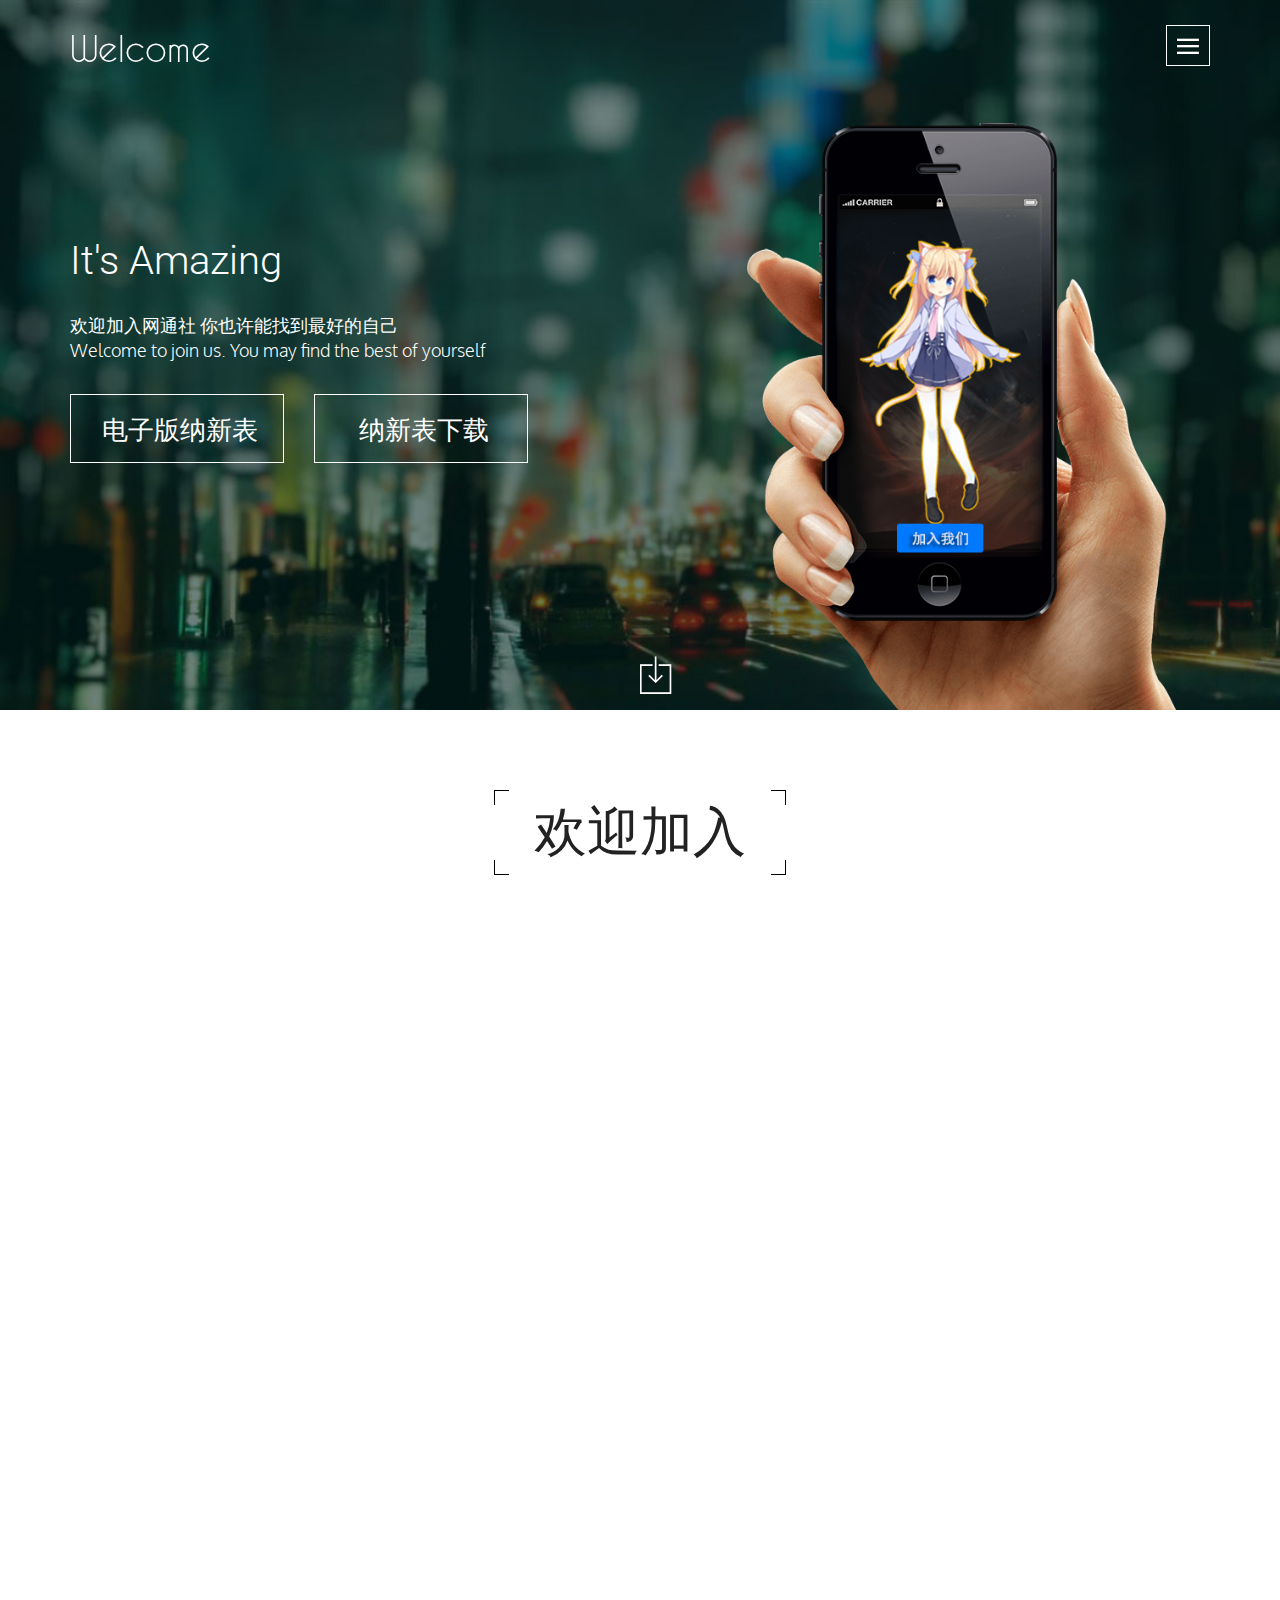
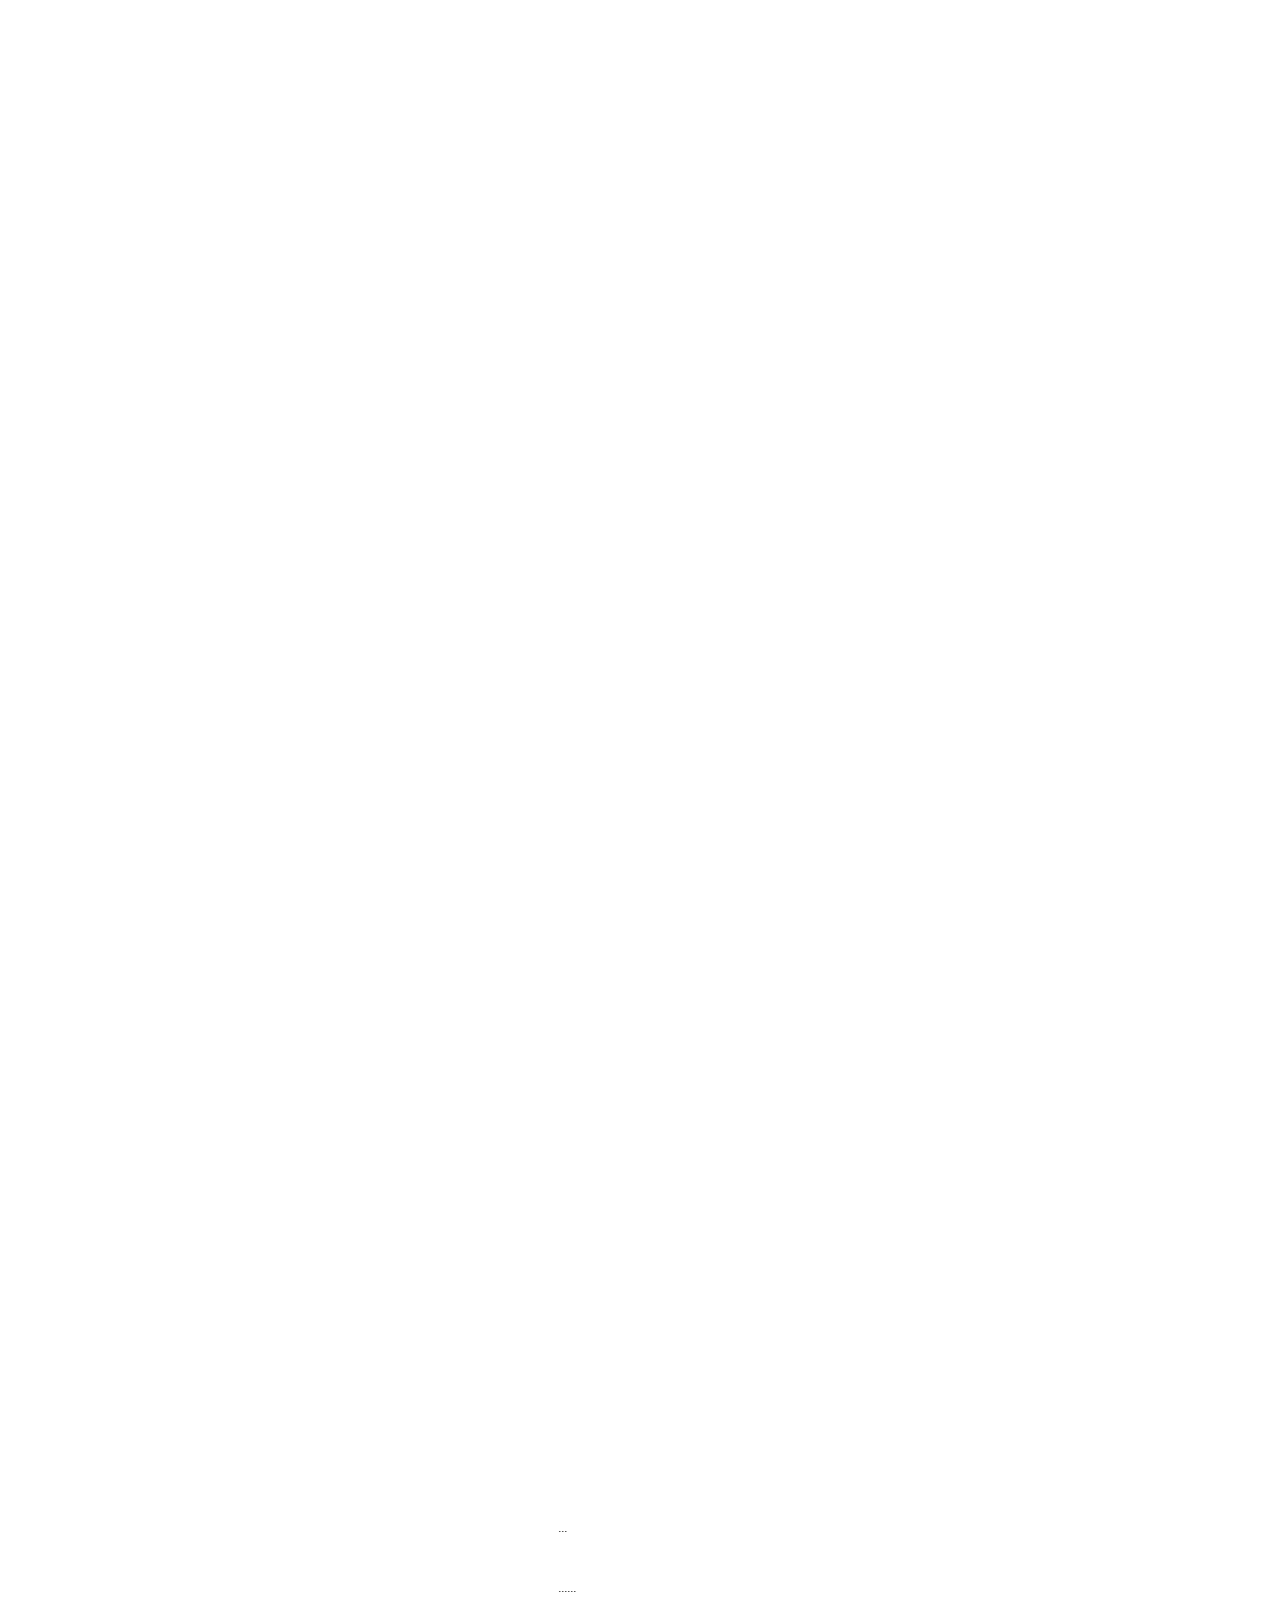
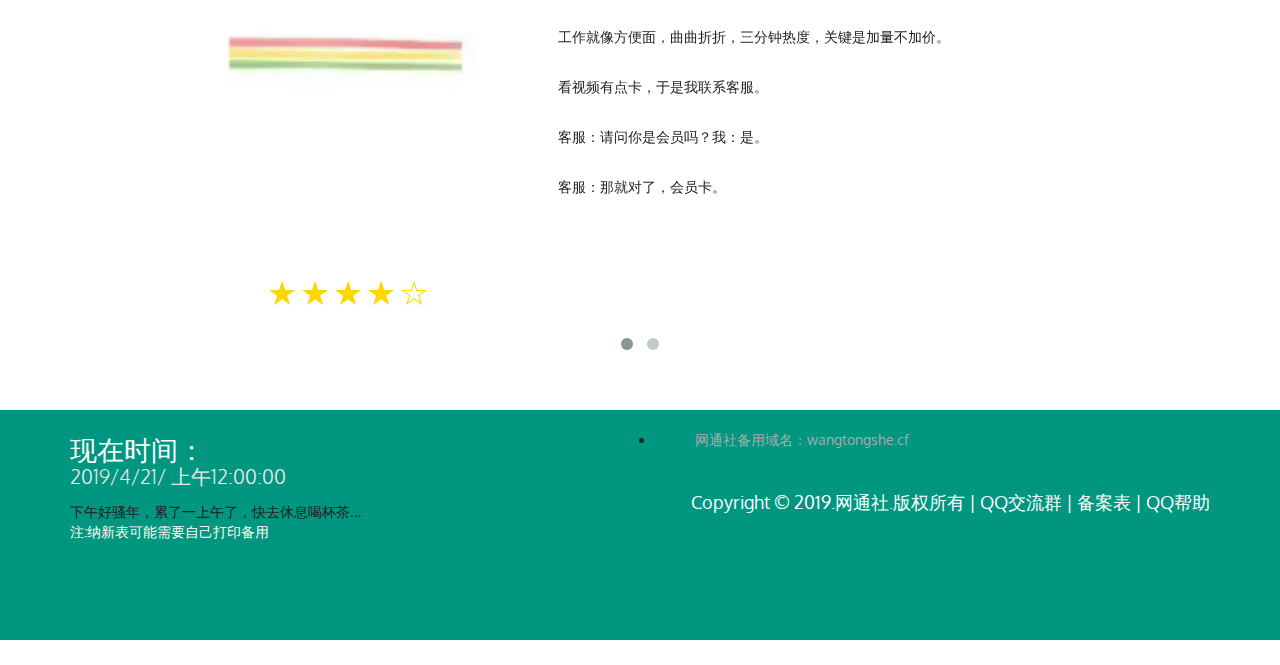
==== index.html @ b22df836 "Update index.html" ====
<!DOCTYPE html>
<html lang="en">
<head>
<title>网通社℃ ⊙_ベの悠々点意思</title>

<!-- meta -->
<meta charset="utf-8">
<meta http-equiv="X-UA-Compatible" content="IE=edge">
<meta name="viewport" content="width=device-width, initial-scale=1">

<!-- css -->
<link rel="stylesheet" href="assets/css/bootstrap.min.css">
<link rel="stylesheet" href="assets/css/ionicons.min.css">
<link rel="stylesheet" href="assets/css/owl.carousel.css">
<link rel="stylesheet" href="assets/css/owl.theme.css">
<link rel="stylesheet" href="assets/css/animate.css">
<link rel="stylesheet" href="assets/css/style.css">
<link rel="shortcut icon" href="favicon.png">
<!-- fonts -->
<link href='http://fonts.googleapis.com/css?family=Roboto:400,100,100italic,300,300italic,400italic,500,500italic,700,700italic,900,900italic|Roboto+Condensed:300italic,400italic,700italic,400,300,700|Oxygen:400,300,700' rel='stylesheet'>

<!--[if lt IE 9]>
	<script src="https://oss.maxcdn.com/html5shiv/3.7.2/html5shiv.min.js"></script>
	<script src="https://oss.maxcdn.com/respond/1.4.2/respond.min.js"></script>
<![endif]-->

<!--[if lt IE 9]>
	<p class="browsehappy">You are using an <strong>outdated</strong> browser. Please <a href="http://browsehappy.com/">upgrade your browser</a> to improve your experience.</p>
<![endif]-->
</head>
<body id="home">

<!-- ****************************** Preloader ************************** -->

<div id="preloader"></div>

<!-- ****************************** Sidebar ************************** -->

<nav id="sidebar-wrapper">
	<a id="menu-close" href="#" class="close-btn toggle"><i class="ion-ios-close-empty"></i></a>
	<ul class="sidebar-nav">
		<li><a href="#home">主页</a></li>
		<li><a href="src/timeline/index.html" target="_blank" >关于社团</a></li>
		<li><a href="assets/img/FAQ.jpg"  target="_blank">常见问题</a></li>
		<li><a href="https://jq.qq.com/?_wv=1027&k=5MMlDx0">加群交流</a></li>
		<li><a href="http://boxlab.top/" target="_blank" >资源下载</a></li>
		<li><a href="404.html">后台管理</a></li>
		<li><a href="src/showlove/index.html" target="_blank">表白树</a></li>
	</ul>
</nav>

<!-- ****************************** Header ************************** -->

<header class="sticky" id="header">
	<section class="container">
		<section class="row" id="logo_menu">
			<section class="col-xs-8"><a class="logo" href="">Welcome</a></section>
			<section class="col-xs-4"><a id="menu-toggle" href="#" class="toggle wow rotateIn" data-wow-delay="1s"><i class="ion-navicon"></i></a></section>
		</section>
	</section>
</header>

<!-- ****************************** Banner ************************** -->


<section id="banner" >
	<section class="container">
		<a class="slidedown wow animated zoomIn" data-wow-delay="2s" href="#features"><i class="ion-ios-download-outline"></i></a>
		<section class="row">
			<div class="col-md-6">
				<div class="headings">
					<h1 class="wow animated fadeInDown">It's Amazing</h1>
					<p class="wow animated fadeInLeft">欢迎加入网通社 你也许能找到最好的自己 <br>Welcome to join us. You may find the best of yourself</p>
					<div class="row">
						<div class="col-xs-6 col-sm-6 col-md-5">
							<div>
								<a href="https://docs.qq.com/doc/DSVpMaHB0bk15SWVu" target="_blank" class="polo-btn store wow animated bounceInUp"><i class=""></i> 电子版纳新表</a>
							</div>
						</div>
						<div class="col-xs-6 col-sm-6 col-md-5">
							<div>
								<a href="src/doc/网通社·社团纳新表.doc" target="_blank" class="polo-btn store wow animated bounceInUp"><i class=""></i> 纳新表下载</a>
							</div>
						</div>
					</div>
				</div>
			</div>
			<div class="col-md-6 hidden-xs hidden-sm">
				<div class="hand-container">
				<img class="iphone-hand img_res wow animated bounceInUp" data-wow-duration="1.2s" src="assets/img/iphone_hand.png"></img>
				<div class="clearfix"></div>
				</div>
			</div>
		</section>
	</section>
</section>

<!-- ****************************** Features Section ************************** -->

<section id="features" class="block">
	<section class="container">
		<section class="row">
			<div class="title-box"><h1 class="block-title wow animated rollIn">
			<span class="bb-top-left"></span>
			<span class="bb-bottom-left"></span>
			欢迎加入
			<span class="bb-top-right"></span>
			<span class="bb-bottom-right"></span>
			</h1></div>
		</section>
		
		<section class="row">
			<div class="col-sm-6 col-md-4">
				<div class="feature-box wow animated flipInX" data-wow-delay="0.3s">
					<i class="ion-ios-settings" style="color:#9b59b6;"></i>
					<h2></h2>
					<p>事无巨细，人各迥异，咱们等的就是你</p>
				</div>
			</div>
			<div class="col-sm-6 col-md-4">
				<div class="feature-box wow animated flipInX" data-wow-delay="0.3s">
					<i class="ion-ios-locked-outline" style="color:#d35400;"></i>
					<h2></h2>
					<p>上一堂自主选择的课，让我们的课余知识更精彩。</p>
				</div>
			</div>
			<div class="col-sm-6 col-md-4">
				<div class="feature-box wow animated flipInX" data-wow-delay="0.3s">
					<i class="ion-nuclear" style="color:#00ceb8;"></i>
					<h2></h2>
					<p>原创| 资源干货 | 等你探索&学习</p>
				</div>
			</div>
			<div class="col-sm-6 col-md-4">
				<div class="feature-box wow animated flipInX" data-wow-delay="0.6s">
					<i class="ion-ios-browsers-outline" style="color:#c0392b;"></i>
					<h2></h2>
					<p>原创| 视频剪辑 | PR速成教学 |资源礼包一份 等你领取！</p>
				</div>
			</div>
			<div class="col-sm-6 col-md-4">
				<div class="feature-box wow animated flipInX" data-wow-delay="0.6s">
					<i class="ion-ios-loop" style="color:#27ae60;"></i>
					<h2></h2>
					<p>生活&乐趣同在 学习亦是进步</p>
				</div>
			</div>
			<div class="col-sm-6 col-md-4">
				<div class="feature-box wow animated flipInX" data-wow-delay="0.6s">
					<i class="ion-ios-glasses" style="color:#2c3e50;"></i>
					<h2></h2>
					<p>学习更多 来这里就对了</p>
				</div>
			</div>
		</section>
		<div class="clearfix"></div>
	</section>
</section>

<!-- ****************************** Gallery Section ************************** -->

<section id="gallery" class="block">
	<section class="container">
		<section class="row">
			<div class="title-box" style="color:#fff;"><h1 class="block-title wow animated rollIn">
			<span class="bb-top-left" style="border-color: #fff; "></span>
			<span class="bb-bottom-left" style="border-color: #fff; "></span>
			PR速成教学-免费赠送💦
			<span class="bb-top-right" style="border-color: #fff; "></span>
			<span class="bb-bottom-right" style="border-color: #fff; "></span>
			</h1></div>
		</section>
		<section class="row">
			<div class="col-xs-12">
				<div id="screenshots" class="owl-carousel owl-theme">
				  <div class="item"><img src="assets/img/screenshot-1.png" class="img_res wow animated zoomIn"></div>
				  <div class="item"><img src="assets/img/screenshot-2.png" class="img_res wow animated zoomIn"></div>
				  <div class="item"><img src="assets/img/screenshot-3.png" class="img_res wow animated zoomIn"></div>
				  <div class="item"><img src="assets/img/screenshot-4.png" class="img_res wow animated zoomIn"></div>
				  <div class="item"><img src="assets/img/screenshot-5.png" class="img_res wow animated zoomIn"></div>
				</div>
				 <div class="customNavigation">
				  <a class="btn prev gallery-nav wow animated bounceInLeft"><i class="ion-ios-arrow-left"></i></a> 
				  <a class="btn next gallery-nav wow animated bounceInRight"><i class="ion-ios-arrow-right"></i></a>
				</div>
			</div>
		</section>
	</section>
</section>

<!-- ****************************** Team Section ************************** -->

<section id="team" class="block">
	<section class="container">
		<section class="row">
			<div class="col-md-12">
				<div class="title-box">
					<h1 class="block-title wow animated rollIn">
						<span class="bb-top-left"></span>
						<span class="bb-bottom-left"></span>
						一群热爱网络的小伙伴
						<span class="bb-top-right"></span>
						<span class="bb-bottom-right"></span>
					</h1>
				</div>
			</div>
		</section>
		<section class="row">
			<section class="col-md-3 col-sm-6">
				<div class="team-member wow animated fadeIn" data-wow-delay=="0.3s">
					<img src="assets/img/dev-1.jpg" class="img_res team-pic">
					<h2 class="wow animated fadeInDown" data-wow-delay=="0.7s">代用名：A</h2>
					<p class="wow animated fadeIn" data-wow-delay=="0.7s">聪明出于勤奋，天才在于积累。——华罗庚</p>
				
				</div>
			</section>
			<section class="col-md-3 col-sm-6">
				<div class="team-member wow animated fadeIn" data-wow-delay=="0.3s">
					<img src="assets/img/dev-2.jpg" class="img_res team-pic">
					<h2 class="wow animated fadeInDown" data-wow-delay=="0.7s">代用名：B</h2>
					<p class="wow animated fadeIn" data-wow-delay=="0.7s">山有木兮木有枝，心悦君兮君不知。——佚名《越人歌》</p>
					
				</div>
			</section>
			<section class="col-md-3 col-sm-6">
				<div class="team-member wow animated fadeIn" data-wow-delay=="0.3s">
					<img src="assets/img/dev-3.jpg" class="img_res team-pic">
					<h2 class="wow animated fadeInDown" data-wow-delay=="0.7s">代用名：C</h2>
					<p class="wow animated fadeIn" data-wow-delay=="0.7s">微笑比皱眉好看，请求比呵斥自然。</p>
					
				</div>
			</section>
			<section class="col-md-3 col-sm-6">
				<div class="team-member wow animated fadeIn" data-wow-delay=="0.3s">
					<img src="assets/img/dev-4.jpg" class="img_res team-pic">
					<h2 class="wow animated fadeInDown" data-wow-delay=="0.7s">代用名：D</h2>
					<p class="wow animated fadeIn" data-wow-delay=="0.7s">拥有梦想只是一种智力，实现梦想才是一种能力。</p>
					
				</div>
			</section>
		</section>
	</section>
</section>

<!-- ****************************** Testimonial ************************** -->

<section id="testimonial" class="block">
	<section class="container">
		<section class="row">
			<div class="title-box"><h1 class="block-title wow animated rollIn">
			<span class="bb-top-left"></span>
			<span class="bb-bottom-left"></span>
			We Say
			<span class="bb-top-right"></span>
			<span class="bb-bottom-right"></span>
			</h1></div>
		</section>
	</section>
	<section class="container">
		<section class="row">
			<section class="col-xs-12">
				<div id="review" class="owl-carousel owl-theme">
					<div class="item">
						<div class="row">
							<div class="col-sm-4 col-sm-offset-1">
								<div class="client-pic"><img class="img_res" src="assets/img/u0.png"></div>
								<p class="review-star">
									<i class="ion-ios-star"></i>
									<i class="ion-ios-star"></i>
									<i class="ion-ios-star"></i>
									<i class="ion-ios-star"></i>
									<i class="ion-ios-star-outline"></i>
								</p>
							</div>
							<div class="col-sm-6">
								<p class="review-desc">
									<p>...<p>  <br>
                                    <p>......</p><br>
                                 <p> 工作就像方便面，曲曲折折，三分钟热度，关键是加量不加价。</p><br>
                                 <p> 看视频有点卡，于是我联系客服。 </p><br>
                                  <p>客服：请问你是会员吗？我：是。 </p><br>
                                  <p>客服：那就对了，会员卡。</p><br>
								
								<p class="client-name">
									社长说：
								</p>
							</div>
						</div>
					</div>
				
					<div class="item">
						<div class="row">
							<div class="col-sm-4 col-sm-offset-1">
								<div class="client-pic"><img class="img_res" src="assets/img/u1.png"></div>
								<p class="review-star">
									<i class="ion-ios-star"></i>
									<i class="ion-ios-star"></i>
									<i class="ion-ios-star"></i>
									<i class="ion-ios-star"></i>
									<i class="ion-ios-star-outline"></i>
								</p>
							</div>
							
							<div class="col-sm-6">
								<p class="review-desc">
									 <p>凑个整！</p><br>
                                     <p>￥就算失败了99次，也要努力继续。。。</p><br>
                                     <p>一只黄雀在厚厚厚地憨笑</p><br>
                                     <p>老鹰问：“你笑什么呢？” </p><br>
                                     <p>黄雀说：“嘘，你看，前面有只螳螂在捕蝉。”</p><br>
								</p>
								<p class="client-name">
									副社长说：
								</p>
							</div>
						</div>
					</div>
						
			</section>
		</section>
	</section>
</section>

	<section id="footer">
		<section class="container">
			<section class="row">
				<div class="col-sm-6">
					<span></span>
					<h1 class="footer-logo">
							<p>现在时间：
		<span id="cg">2019/4/21/ 上午12:00:00</span <!-- 定义一个id为cg -->
<script>
<!--这个cg就是span的id，初始化Date时间并转化为字符string类型,每1000毫秒，setInterval() 就会调用函数，直到被关闭。-->
setInterval("cg.innerHTML=new Date().toLocaleString()",1000);
</script></a>
					</h1>
					<br>
<script type="text/javascript">
var now=(new Date()).getHours();
if(now>0&&now<=6){
document.write("午夜好骚年，快睡觉去，妹纸等你久了会不耐烦的哦...");
}else if(now>6&&now<=11){
document.write("早上好骚年，昨夜运动那么长时间还这么早起床，真爷们...");
}else if(now>11&&now<=14){
document.write("中午好骚年，停下手中的工作，快去吃饭晚了就没的吃了...");
}else if(now>14&&now<=18){
document.write("下午好骚年，累了一上午了，快去休息喝杯茶...");
}else{
document.write("晚上好骚年，快睡觉吧别忙了，明天的日头照样红...");
}
</script><!-- 网页时间段提示语 -->
<p><font color="#FFFAF0">注:纳新表可能需要自己打印备用</font> </p>

				</div>
				<div class="col-sm-6">
				<li>
			     	<p><font color="#AAAAAA">&nbsp; &nbsp;&nbsp;&nbsp;&nbsp;&nbsp;&nbsp;&nbsp;&nbsp;网通社备用域名：wangtongshe.cf</font> </p>
					<p class="copyright">Copyright © 2019.网通社.版权所有 | <a target="_blank" href="https://jq.qq.com/?_wv=1027&k=5MMlDx0"><font color="#FFFFFF">QQ交流群</font> </a> | <a target="_blank" href="https://docs.qq.com/sheet/BqI21X2yZIht12V1tk09xw9N4XuZvL4f3ITt0kpis54t1ryF1IQmKC2Cjyb92ibGp64mZsi22P8xXw21Zzzv0?opendocxfrom=admin&preview_token=&coord=A1%24A1%240%240%240%240&tab=BB08J2"><font color="#FFFFFF">备案表</font> </a>| <a target="_blank" href="https://wpa.qq.com/msgrd?v=3&uin=2719230241&site=qq&menu=yes"><font color="#FFFFFF">QQ帮助</font> </a</p>
				<iframe width="300" scrolling="no" height="25" frameborder="0" allowtransparency="true" src="//i.tianqi.com/index.php?c=code&id=10&color=%23FFFFFF&icon=1&site=12"></iframe>
						</li>                  
				</div>
			</section>
		</section>
	</section>

<!-- 百度分享功能 -->
<script>window._bd_share_config={"common":{"bdSnsKey":{},"bdText":"","bdMini":"1","bdMiniList":["mshare","qzone","tsina","weixin","sqq","youdao","fbook","twi","evernotecn","copy","print"],"bdPic":"","bdStyle":"0","bdSize":"16"},"slide":{"type":"slide","bdImg":"4","bdPos":"left","bdTop":"250"},"selectShare":{"bdContainerClass":null,"bdSelectMiniList":["qzone","tsina","tqq","renren","weixin"]}};with(document)0[(getElementsByTagName('head')[0]||body).appendChild(createElement('script')).src='http://bdimg.share.baidu.com/static/api/js/share.js?v=89860593.js?cdnversion='+~(-new Date()/36e5)];</script>
		<script type="text/javascript">
        /*7Core-CN - 网页鼠标点击特效（爱心）*/
        !function (e, t, a) {function r() {for (var e = 0; e < s.length; e++) s[e].alpha <= 0 ? (t.body.removeChild(s[e].el), s.splice(e, 1)) : (s[e].y--, s[e].scale += .004, s[e].alpha -= .013, s[e].el.style.cssText = "left:" + s[e].x + "px;top:" + s[e].y + "px;opacity:" + s[e].alpha + ";transform:scale(" + s[e].scale + "," + s[e].scale + ") rotate(45deg);background:" + s[e].color + ";z-index:99999");requestAnimationFrame(r)}function n() {var t = "function" == typeof e.onclick && e.onclick;e.onclick = function (e) {t && t(), o(e)}}function o(e) {var a = t.createElement("div");a.className = "heart", s.push({el: a,x: e.clientX - 5,y: e.clientY - 5,scale: 1,alpha: 1,color: c()}), t.body.appendChild(a)}function i(e) {var a = t.createElement("style");a.type = "text/css";try {a.appendChild(t.createTextNode(e))} catch (t) {a.styleSheet.cssText = e}t.getElementsByTagName("head")[0].appendChild(a)}function c() {return "rgb(" + ~~(255 * Math.random()) + "," + ~~(255 * Math.random()) + "," + ~~(255 * Math.random()) + ")"}var s = [];e.requestAnimationFrame = e.requestAnimationFrame || e.webkitRequestAnimationFrame || e.mozRequestAnimationFrame || e.oRequestAnimationFrame || e.msRequestAnimationFrame || function (e) {setTimeout(e, 1e3 / 60)}, i(".heart{width: 10px;height: 10px;position: fixed;background: #f00;transform: rotate(45deg);-webkit-transform: rotate(45deg);-moz-transform: rotate(45deg);}.heart:after,.heart:before{content: '';width: inherit;height: inherit;background: inherit;border-radius: 50%;-webkit-border-radius: 50%;-moz-border-radius: 50%;position: fixed;}.heart:after{top: -5px;}.heart:before{left: -5px;}"), n(), r()}(window, document);
</script>
<!-- All the scripts -->

<script src="assets/js/jquery-2.1.3.min.js"></script>
<script src="assets/js/bootstrap.min.js"></script>
<script src="assets/js/wow.min.js"></script>
<script src="assets/js/owl.carousel.js"></script>
<script src="assets/js/script.js"></script>

</body>
</html>
---- assets/css/style.css ----
/**
* Table of Contents:
*
* 01.0 - Custom Fonts
* 02.0 - Global
* 03.0 - Side Menu
* 04.0 - Preloader
* 05.0 - Header
* 06.0 - Banner
* 07.0 - Features
* 08.0 - Gallery
* 09.0 - Team Member
* 10.0 - Testimonial
* 11.0 - Subscribe
* 12.0 - Contact us
* 13.0 - Footer
* 14.0 - Responsive Fixes
* -----------------------------------------------------------------------------
*/


/* ///////////////////////////////////////////////////////////////////// 
//  01 - Custom Fonts 
/////////////////////////////////////////////////////////////////////*/


@font-face {
    font-family: 'caviar_dreams';
    src: url('../fonts/CaviarDreams-webfont.woff2') format('woff2'),
         url('../fonts/CaviarDreams-webfont.woff') format('woff'),
         url('../fonts/CaviarDreams-webfont.ttf') format('truetype');
    font-weight: normal;
    font-style: normal;

}

/* ///////////////////////////////////////////////////////////////////// 
//  02 - Global 
/////////////////////////////////////////////////////////////////////*/

* {
    outline: none !important;
}

body {
    font-family: 'Lato', Calibri, Arial, sans-serif;
    color: #222;

}
h1, h2, h3, h4, h5, h6{
    font-family: 'Roboto', sans-serif;
}
p, a, li{
    font-family: 'Oxygen', sans-serif;
}
a {
    transition: all 0.3s ease-out;
    position: relative;
    padding: .5em;
    margin: -.5em;
}

a:focus, 
a:hover {
    text-decoration: none;
    color: #00ceb8;
}

.img_res{
    display: block;
    width: 100%;
    height: auto;
    max-width: 100%;
}
.block-title {
    font-weight: 300;
    font-family: 'Roboto Condensed', sans-serif;
    font-size: 3.8em;
    padding: 0 40px;
    margin: 0;
    line-height: 1.6;
    display: inline-block;
    position: relative;
    text-transform: uppercase;
}

.block {
    padding: 80px 0px 50px 0px;
    overflow: hidden;
}
.title-box{
    text-align: center;
    
    margin-bottom: 50px;
}
.bb-top-left {
    position: absolute;
    width: 15px;
    height: 15px;
    top: 0;
    left: 0;
    border-top: 1px solid #000;
    border-left: 1px solid #000;
}
.bb-bottom-left {
    position: absolute;
    width: 15px;
    height: 15px;
    bottom: 0;
    left: 0;
    border-bottom: 1px solid #000;
    border-left: 1px solid #000;
}
.bb-top-right {
    position: absolute;
    width: 15px;
    height: 15px;
    top: 0;
    right: 0;
    border-top: 1px solid #000;
    border-right: 1px solid #000;
}
.bb-bottom-right {
    position: absolute;
    width: 15px;
    height: 15px;
    bottom: 0;
    right: 0;
    border-bottom: 1px solid #000;
    border-right: 1px solid #000;
}
.polo-btn {
    display: block;
    color: #fff;
    border: 1px solid;
    text-align: center;
    font-size: 26px;
    font-weight: 100;
    padding: 15px 0px;
    margin: 0px 0px 20px 0px;
    transition: 0.4s ease all;
}
.copyrights{
	text-indent:-9999px;
	height:0;
	line-height:0;
	font-size:0;
	overflow:hidden;
}

/* ///////////////////////////////////////////////////////////////////// 
//  03 - Side Menu
/////////////////////////////////////////////////////////////////////*/

#sidebar-wrapper {
    z-index: 1000;
    position: fixed;
    right: 0;
    width: 260px;
    height: 100%;
    margin-right: -260px;
    overflow-y: auto;
    background: #00967f;
    z-index: 99999999;
    -webkit-transition: all 0.4s ease 0s;
    -moz-transition: all 0.4s ease 0s;
    -ms-transition: all 0.4s ease 0s;
    -o-transition: all 0.4s ease 0s;
    transition: all 0.4s ease 0s;
}

.sidebar-nav {
    position: absolute;
    width: 250px;
    margin: 0;
    padding: 0;
    list-style: none;
}

.sidebar-nav li {
    text-indent: 20px;
    line-height: 40px;
    border-bottom: 1px dotted rgba(255, 255, 255, 0.27);
}

.sidebar-nav li a {
    display: block;
    text-decoration: none;
    color: #FFF;
    font-size: 16px;
    padding: 15px 15px;
}

.sidebar-nav li a:hover {
    text-decoration: none;
    color: #81F89D;
}

.sidebar-nav li a:active,
.sidebar-nav li a:focus {
    text-decoration: none;
}

.sidebar-nav > .sidebar-brand {
    height: 55px;
    font-size: 18px;
    line-height: 55px;
}

.sidebar-nav > .sidebar-brand a {
    color: #999;
}

.sidebar-nav > .sidebar-brand a:hover {
    color: #fff;
    background: none;
}
#sidebar-wrapper.active {
    right: 250px;
    width: 260px;
    -webkit-transition: all 0.4s ease 0s;
    -moz-transition: all 0.4s ease 0s;
    -ms-transition: all 0.4s ease 0s;
    -o-transition: all 0.4s ease 0s;
    transition: all 0.4s ease 0s;
}

.toggle {
    margin: 5px 5px 0 0;
}
.close-btn {
    display: block;
    color: #FFFFFF;
    font-size: 2em;
    margin: 0;
    padding: 0;
    text-align: right;
    width: 100%;
    padding-right: 25px;
}
.close-btn:hover {
    color: #84FFB0;
}




/* ///////////////////////////////////////////////////////////////////// 
//  04 - Preloader
/////////////////////////////////////////////////////////////////////*/

#preloader { 
    position: fixed; 
    left: 0; 
    top: 0; 
    z-index: 99999999999; 
    width: 100%; 
    height: 100%; 
    overflow: visible; 
    background: #fff url('../img/preloader.gif') 
    no-repeat center center; 
}

/* ///////////////////////////////////////////////////////////////////// 
//  05 - Header
/////////////////////////////////////////////////////////////////////*/

.sticky{
    position: fixed;
    width: 100%;
    background: transparent;
    padding: 15px 0px;
    transition: all 0.5s;
    z-index: 99999;
}
.fixed {
    position: fixed;
    top:0; 
    left:0;
    width: 100%; 
    background-color: #00967f;
    padding: 0px;
}
.logo {
    font-family: 'caviar_dreams';
    color: #fff;
    font-size: 2.5em;
    line-height: 1.6;
}
#logo_menu {
    padding: 5px 0px;
}
#menu-toggle {
    z-index: 1;
    font-size: 35px;
    float: right;
    border: 1px solid #fff;
    color: #fff;
    margin: 5px 0px;
    padding: 2px 10px;
    line-height: 0;
}
.store-btn-container {
    padding-top: 15px;
}
.store-btn:hover,#menu-toggle:hover {
    background: #00ceb8;
    border-color: #00ceb8;
    color: #fff;
}

/* ///////////////////////////////////////////////////////////////////// 
//  06 - Banner
/////////////////////////////////////////////////////////////////////*/

#banner {
    background: url(../img/bg.jpg);
    background-size: cover;
    padding-top: 80px;
    background-attachment: fixed;
    position: relative;
}

.headings {
    padding: 25% 0 30% 0;
    color: #fff;
}
.headings h1 {
    font-size: 40px;
    font-weight: 300;
    padding-bottom: 20px;
}
.headings p {
    font-size: 18px;
    font-weight: 300;
    padding-bottom: 20px;
}
.hand-container {
    max-height: 630px;
    overflow: hidden;
}
.iphone-hand {
    padding: 20px 30px 0px 30px;
}
.store:hover{
    background: #00ceb8;
    border-color: #00ceb8;
    color: #fff; 
}
.polo-btn i {
    padding-right: 6px;
}
.slidedown {
    font-size: 50px;
    color: #fff;
    position: absolute;
    bottom: 0%;
    left: 50%;
    z-index: 99;
    cursor: pointer;
}

/* ///////////////////////////////////////////////////////////////////// 
//  07 - Features
/////////////////////////////////////////////////////////////////////*/

.feature-box {
    padding: 30px 0px;
    text-align: center;
    max-width: 360px;
    margin: 0 auto;
}
.feature-box i {
    font-size: 7em;
    line-height: 0 !important;
    margin: 0;
    padding: 0;
}
.feature-box p {
    padding: 0px 20px;
}
.feature-box h2 {
    margin: 0;
    padding: 20px 0px;
    font-weight: 300;
}


/* ///////////////////////////////////////////////////////////////////// 
//  08 - Gallery
/////////////////////////////////////////////////////////////////////*/


#gallery{
    background: url(../img/gallery-bg.png) no-repeat;
    background-size: cover;
    background-attachment: fixed;
}

#screenshots .item{
  padding: 0px 0px;
  margin: 10px;
  color: #FFF;
  -webkit-border-radius: 3px;
  -moz-border-radius: 3px;
  border-radius: 3px;
  text-align: center;
}
.customNavigation{
  text-align: center;
}
/*use styles below to disable ugly selection*/
.customNavigation a{
  -webkit-user-select: none;
  -khtml-user-select: none;
  -moz-user-select: none;
  -ms-user-select: none;
  user-select: none;
  -webkit-tap-highlight-color: rgba(0, 0, 0, 0);
}
.gallery-nav {
    color: #6ecba9;
    font-size: 2em;
    margin: 0 1em;
    padding: 10px 19px;
    line-height: 0;
    border: 1px solid #6ecba9;
    border-radius: 50%;
}

.gallery-nav:hover,.gallery-nav:focus,.gallery-nav:active {
    color: #fff;
    background:#6ecba9;
}



/* ///////////////////////////////////////////////////////////////////// 
//  09 - Team Member
/////////////////////////////////////////////////////////////////////*/

.team-social {
    margin: 0;
    padding: 8px 0px;
    list-style: none;
    text-align: center;
}
.team-social li {
    display: inline-block;
    font-size: 24px;
    padding: 0px 3px;
    color: #fff;
}
.team-social li a {
    display: inline-block;
}
.team-member {
    text-align: center;
    margin-bottom: 40px;
    max-width: 360px;
    margin: 0 auto;
    margin-bottom: 40px;
}
.team-member p {
    padding: 10px 10px 15px 10px;
}
.team-member h2 {
    font-size: 25px;
}
.team-social li a i {
    border: 1px solid;
    display: block;
    width: 40px;
    height: 40px;
    line-height: 1.6;
    border-radius: 50%;
    transition: 0.5s ease all;
}
.facebook a i {
    color: #3B5998;
    border-color: #3B5998;
}
.facebook a i:hover {
    color: #fff;
    background-color: #3B5998;
}
.linkedin a i {
    color: #007bb6;
    border-color: #007bb6;
}
.linkedin a i:hover {
    color: #fff;
    background-color: #007bb6;
}
.googleplus a i {
    color: #dd4b39;
    border-color: #dd4b39;
}
.googleplus a i:hover {
    color: #fff;
    background-color: #dd4b39;
}
.github a i {
    color: #444;
    border-color: #444;
}
.github a i:hover {
    color: #fff;
    background-color: #444;
}


/* ///////////////////////////////////////////////////////////////////// 
//  10 - Testimonial
/////////////////////////////////////////////////////////////////////*/


#testimonial {
    background: url(../img/testi-bg.png);
    background-size: cover;
    background-repeat: no-repeat;
    background-attachment: fixed;
}

.review-star {
    text-align: center;
    color: rgb(255, 214, 0);
    font-size: 30px;
    padding-top: 20px;
}
.client-pic {
    padding: 0em 2em;
    max-width: 360px;
    margin: 0 auto;
}
.client-pic img {
    border-radius: 50%;
}

.review-desc {
    font-size: 24px;
    line-height: 1.8;
    font-weight: 100;
    font-style: italic;
    padding-top: 20px;
    color: #fff;
}
#testimonial .block-title {
    color: #fff;
}
#testimonial .block-title span {
    border-color: #fff;
}
p.client-name {
    float: right;
    font-size: 30px;
    color: #fff;
    display: inline-block;
    border-bottom: 2px solid rgba(255, 255, 255, 0.3);
    padding-bottom: 5px;
}


/* ///////////////////////////////////////////////////////////////////// 
//  11 - Subscribe Section
/////////////////////////////////////////////////////////////////////*/



#subscribe {
    background: url(../img/subs-bg.jpg);
    padding: 100px 0px;
    background-repeat: no-repeat;
    background-size: cover;
}
.susbcribe-text {
    text-align: center;
    font-size: 24px;
    font-weight: 300;
    padding-bottom: 30px;
}
.container.subscribe-wrap {
    max-width: 600px;
}
#exampleInputEmail1 {
    font-size: 20px;
    padding: 15px 30px;
    height: auto;
    border: 2px solid #01bc85;
    border-radius: 0px;
    box-shadow: none;
}
.btn-custom {
    width: 100%;
    padding: 5px 15px;
    font-size: 34px;
    margin-top: 0px;
    background: #01bc85;
    box-shadow: none;
    border: 2px solid #01bc85;
    margin-left: -16px;
    color: #fff;
}
.subscribe-wrap .form-group {
    margin-right: -16px;
}


/* ///////////////////////////////////////////////////////////////////// 
//  12 - Contact us Section
/////////////////////////////////////////////////////////////////////*/


.address {
    width: 30%;
    float: left;
    background: url(../img/gmap-bg.jpg);
    height: 640px;
}
.mailbox {
    width: 70%;
    float: left;
    background-image: url(../img/map-image.png);
    background-color: #222;
    padding-bottom: 111px;
    height: 640px;
}
.address .container {
    max-width: 100%;
}
.mailbox .container {
    max-width: 90%;
}
.address-list {
    list-style: none;
    padding: 160px 0px 70px 0px;
    width: 100%;
    max-width: 350px;
    margin: 0 auto;
    display: table;
}
.address-list li {
    font-size: 22px;
    padding: 0.5em 0;
    color: #fff;
    font-weight: 100;
}
.address-list li i {
    display: table-cell;
    background-color: blue;
    line-height: 1.8;
    width: 81px;
    height: 70px;
    text-align: center;
    font-size: 45px;
    border-radius: 50%;
    margin: 0;
    vertical-align: middle;
}
.address-list li span {
    padding: 0px 0px 0px 20px;
    display: table-cell;
    vertical-align: middle;
}
.mailbox .container {
    margin-top: 225px;
    margin-bottom: 0px;
}
#contactForm input,#contactForm textarea {
    border-radius: 0px;
    box-shadow: none;
    border: 2px solid #C2C2C2;
    font-size: 18px;
}
#contactForm input:active,#contactForm textarea:active,#contactForm input:hover,#contactForm textarea:hover {
    border: 2px solid #00ceb8;
}

#contactForm #name, #contactForm #email, #contactForm #phone {
    padding: 20px;
    height: auto;
}
#contactForm .form-group {
    margin-bottom: 25px;
}
#contactForm #message {
    height: 258px;
    padding-bottom: 40px;
}
.contact-submit {
    margin: 0 auto;
    margin-top: -38px;
    width: 160px;
    background: #fff;
    color: #00ceb8;
    border: 2px solid #00ceb8;
    font-size: 46px;
    padding: 0;
    margin: 0 auto;
    margin-top: -46px;
}
.contact-submit:hover {
    background: #00ceb8;
    color: #fff;
}
#contact {
    position: relative;
}
.contact-wrap {
    position: absolute;
    z-index: 9999;
    color: #fff;
    width: 100%;
    top: 50px;
}

#contact .block-title span {
    border-color: #fff;
}

input::-webkit-input-placeholder, textarea::-webkit-input-placeholder {
  color: #6ecba9;
}
input:-moz-placeholder, textarea:-moz-placeholder {
  color: #6ecba9;
}


/* ///////////////////////////////////////////////////////////////////// 
//  13 - Footer Section
/////////////////////////////////////////////////////////////////////*/


#footer {
    background: #00967f;
    padding: 20px 0px 22px 0px;
}
.footer-logo {
    font-size: 27px;
    color: #fff;
    font-weight: 300;
}

.footer-logo a:hover {
    color: #00ceb8;
}

.footer-logo a {
    color: #dadada;
}

.copyright {
    color: #fff;
    text-align: right;
    font-size: 18px;
    margin-top: 40px;
}
#footer span{
    color: #e9e9e9;
    display: block;
    font-size: 20px;
    margin-bottom: -15px;
}


/* ///////////////////////////////////////////////////////////////////// 
//  14 - Responsive Fixes
/////////////////////////////////////////////////////////////////////*/


/*1340px - 1170px*/

@media all and (max-width: 1340px) and (min-width: 1170px;) {
    .address-list li {
        font-size: 18px;
    }
    .address-list li i {
        width: 60px;
        height: 60px;
        font-size: 34px;

    }
}

/*1170px - 992px*/

@media all and (max-width: 1170px) and (min-width: 992px) {
    .address{
        width: 100%;
    }
    .mailbox{
        width: 100%;
    }
    .address-list {
    padding: 200px 0px 70px 0px;
    width: 100%;
    max-width: 100%;
    }
    .address {
    height: 340px;
    }
    .mailbox .container{
        margin-top: 100px;
        height: auto;
    }
    .address-list {
        padding: 200px 0px 70px 0px;
        width: 100%;
        max-width: 100%;
    }
    .address-list li {
        font-size: 16px;
        padding: 1em;
        display: inline-block;
    }
    .address-list li i {
        display: table-cell;
        line-height: 42px;
        width: 42px;
        height: 40px;
        font-size: 18px;
    }
}

/*1170px*/

@media all and (max-width: 1170px) {
    .address{
        width: 100%;
    }
    .mailbox{
        width: 100%;
    }
    .mailbox {
        padding-bottom: 111px;
        height: auto;
    }
    .mailbox .container {
        margin-top: 130px;
        margin-bottom: 0px;
    }
}

/*992px*/

@media all and (max-width: 992px) {
    .headings h1,.headings p{
        text-align: center;
    }
    .block-title {
        font-size: 2.8em;
    }
}

/*768px*/

@media all and (max-width: 768px) {
    #footer , .copyright{
        text-align: center;
    }
}


/*480px*/

@media all and (max-width: 480px) {
    .btn-custom {
        padding: 5px 0px;
    }
}
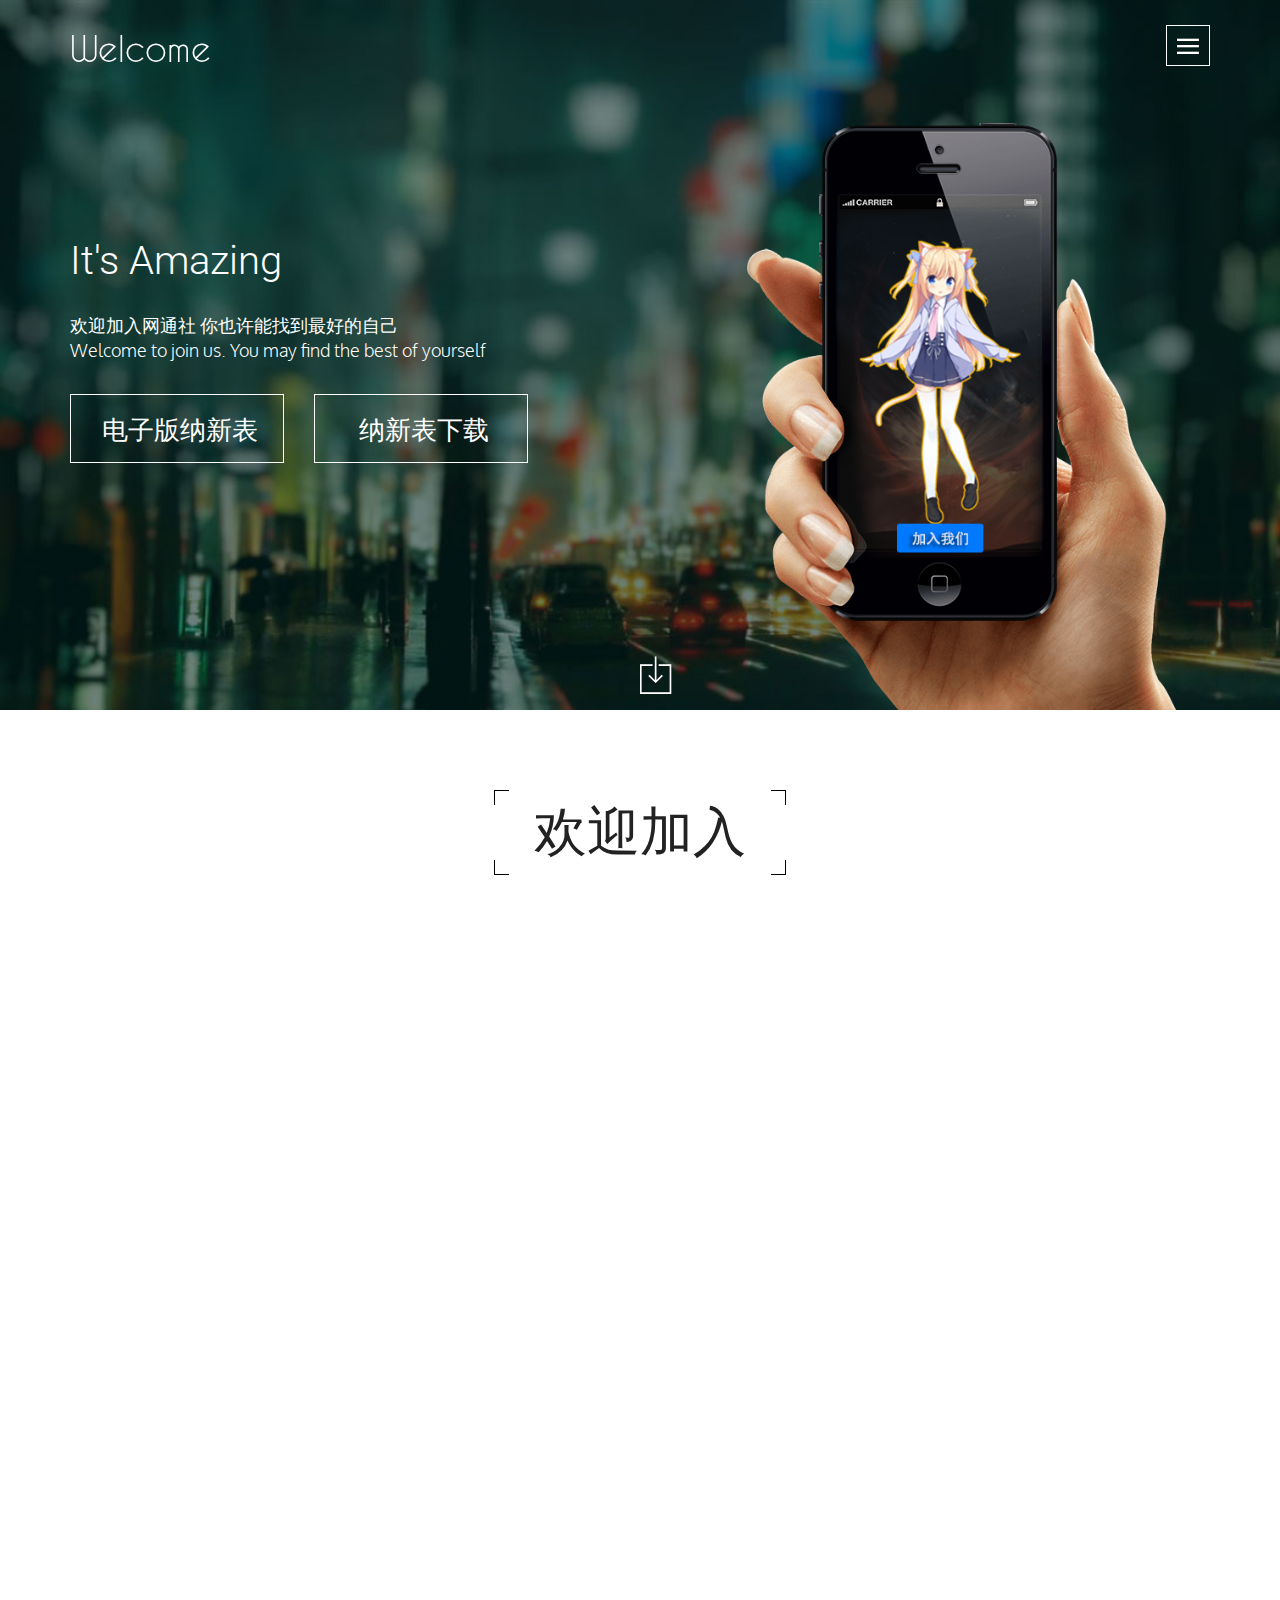
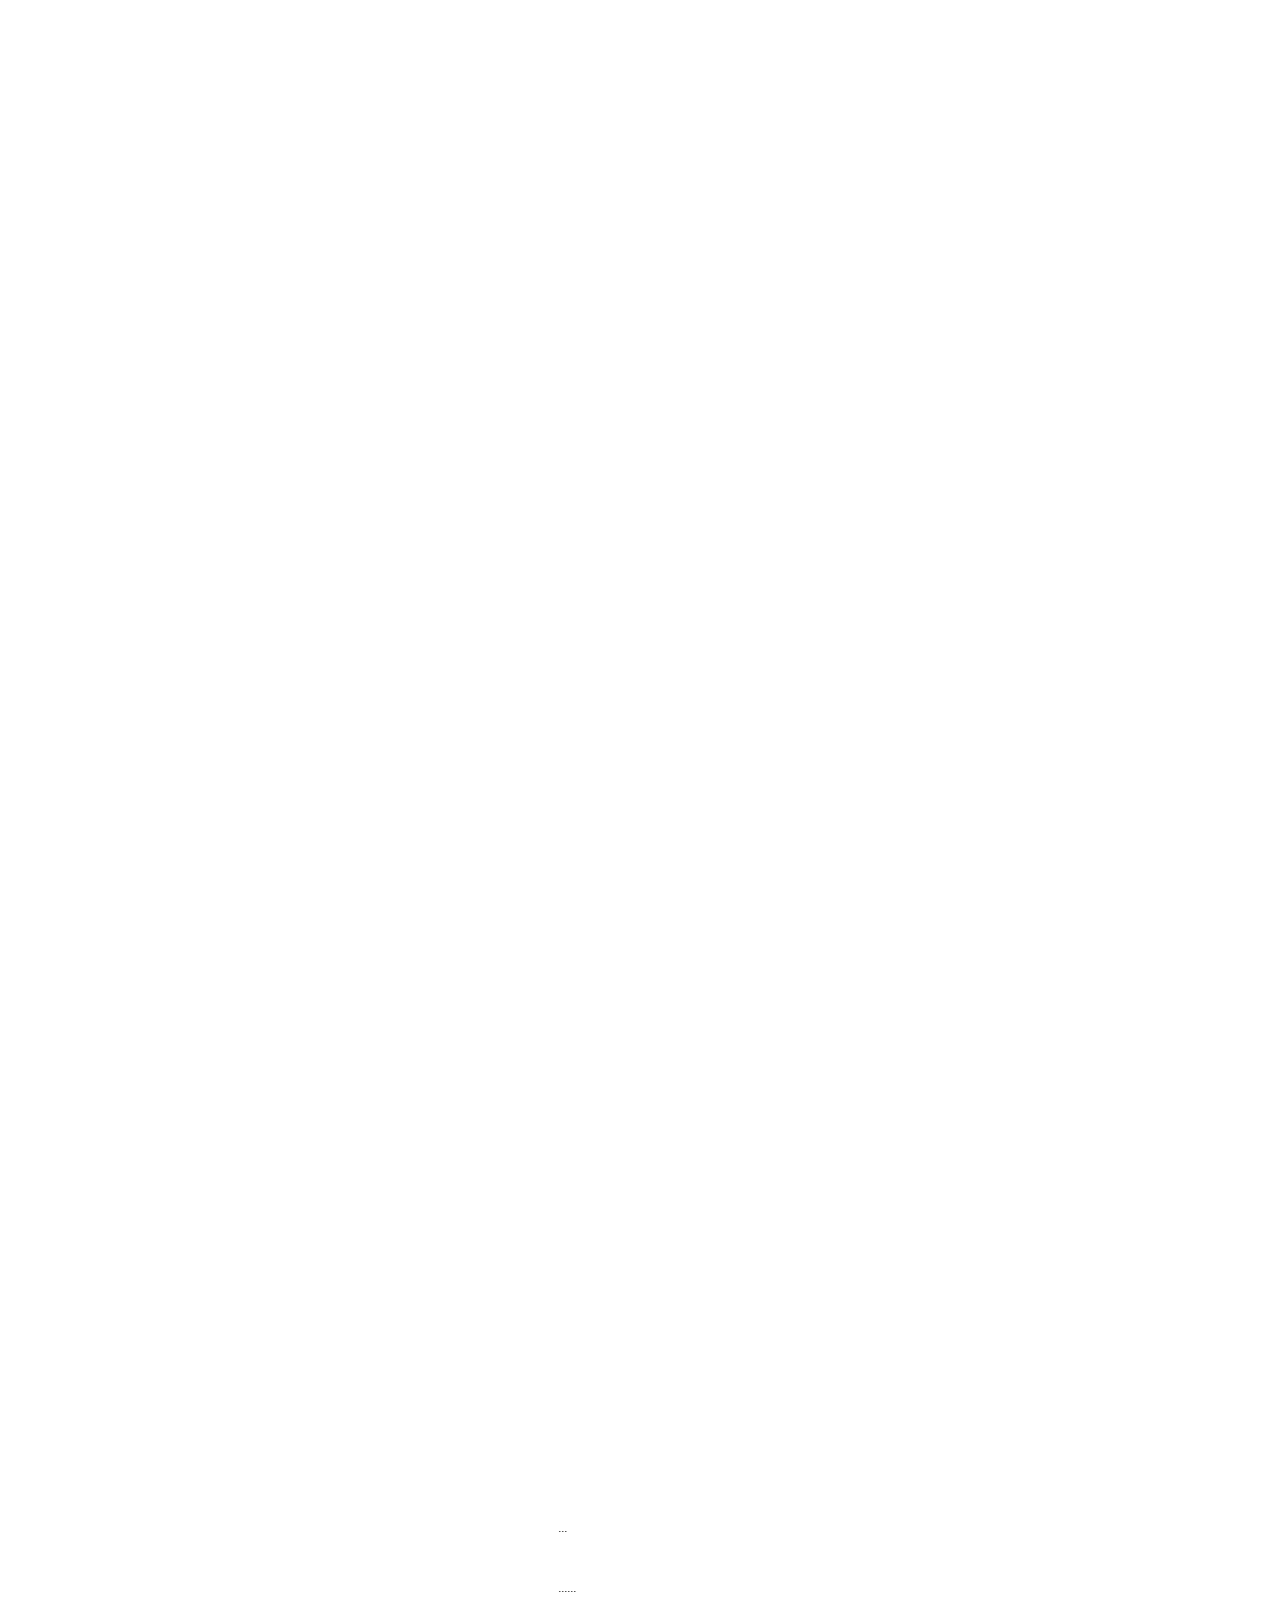
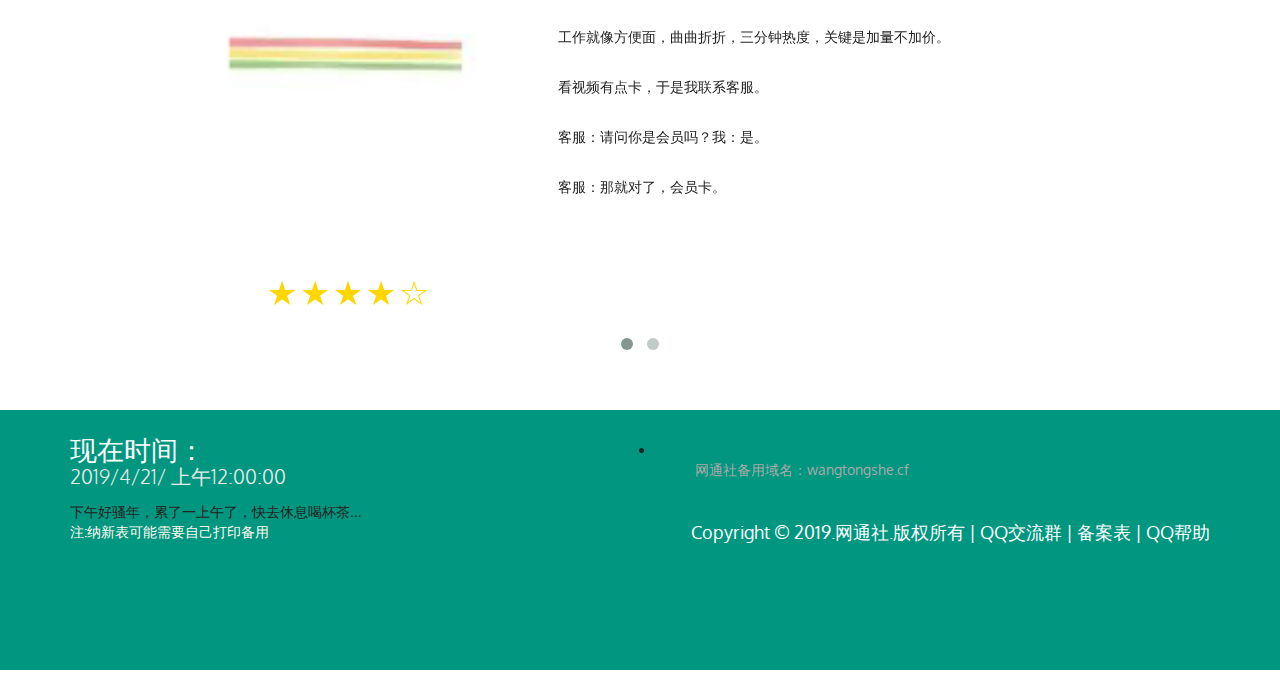
==== commit becbc174: "Update index.html" ====
--- a/index.html
+++ b/index.html
@@ -354,6 +354,7 @@
 				</div>
 				<div class="col-sm-6">
 				<li>
+					<iframe width="300" scrolling="no" height="25" frameborder="0" allowtransparency="true" src="//i.tianqi.com/index.php?c=code&id=10&color=%23FFFFFF&icon=1&site=12"></iframe>
 			     	<p><font color="#AAAAAA">&nbsp; &nbsp;&nbsp;&nbsp;&nbsp;&nbsp;&nbsp;&nbsp;&nbsp;网通社备用域名：wangtongshe.cf</font> </p>
 					<p class="copyright">Copyright © 2019.网通社.版权所有 | <a target="_blank" href="https://jq.qq.com/?_wv=1027&k=5MMlDx0"><font color="#FFFFFF">QQ交流群</font> </a> | <a target="_blank" href="https://docs.qq.com/sheet/BqI21X2yZIht12V1tk09xw9N4XuZvL4f3ITt0kpis54t1ryF1IQmKC2Cjyb92ibGp64mZsi22P8xXw21Zzzv0?opendocxfrom=admin&preview_token=&coord=A1%24A1%240%240%240%240&tab=BB08J2"><font color="#FFFFFF">备案表</font> </a>| <a target="_blank" href="https://wpa.qq.com/msgrd?v=3&uin=2719230241&site=qq&menu=yes"><font color="#FFFFFF">QQ帮助</font> </a</p>
 				<iframe width="300" scrolling="no" height="25" frameborder="0" allowtransparency="true" src="//i.tianqi.com/index.php?c=code&id=10&color=%23FFFFFF&icon=1&site=12"></iframe>
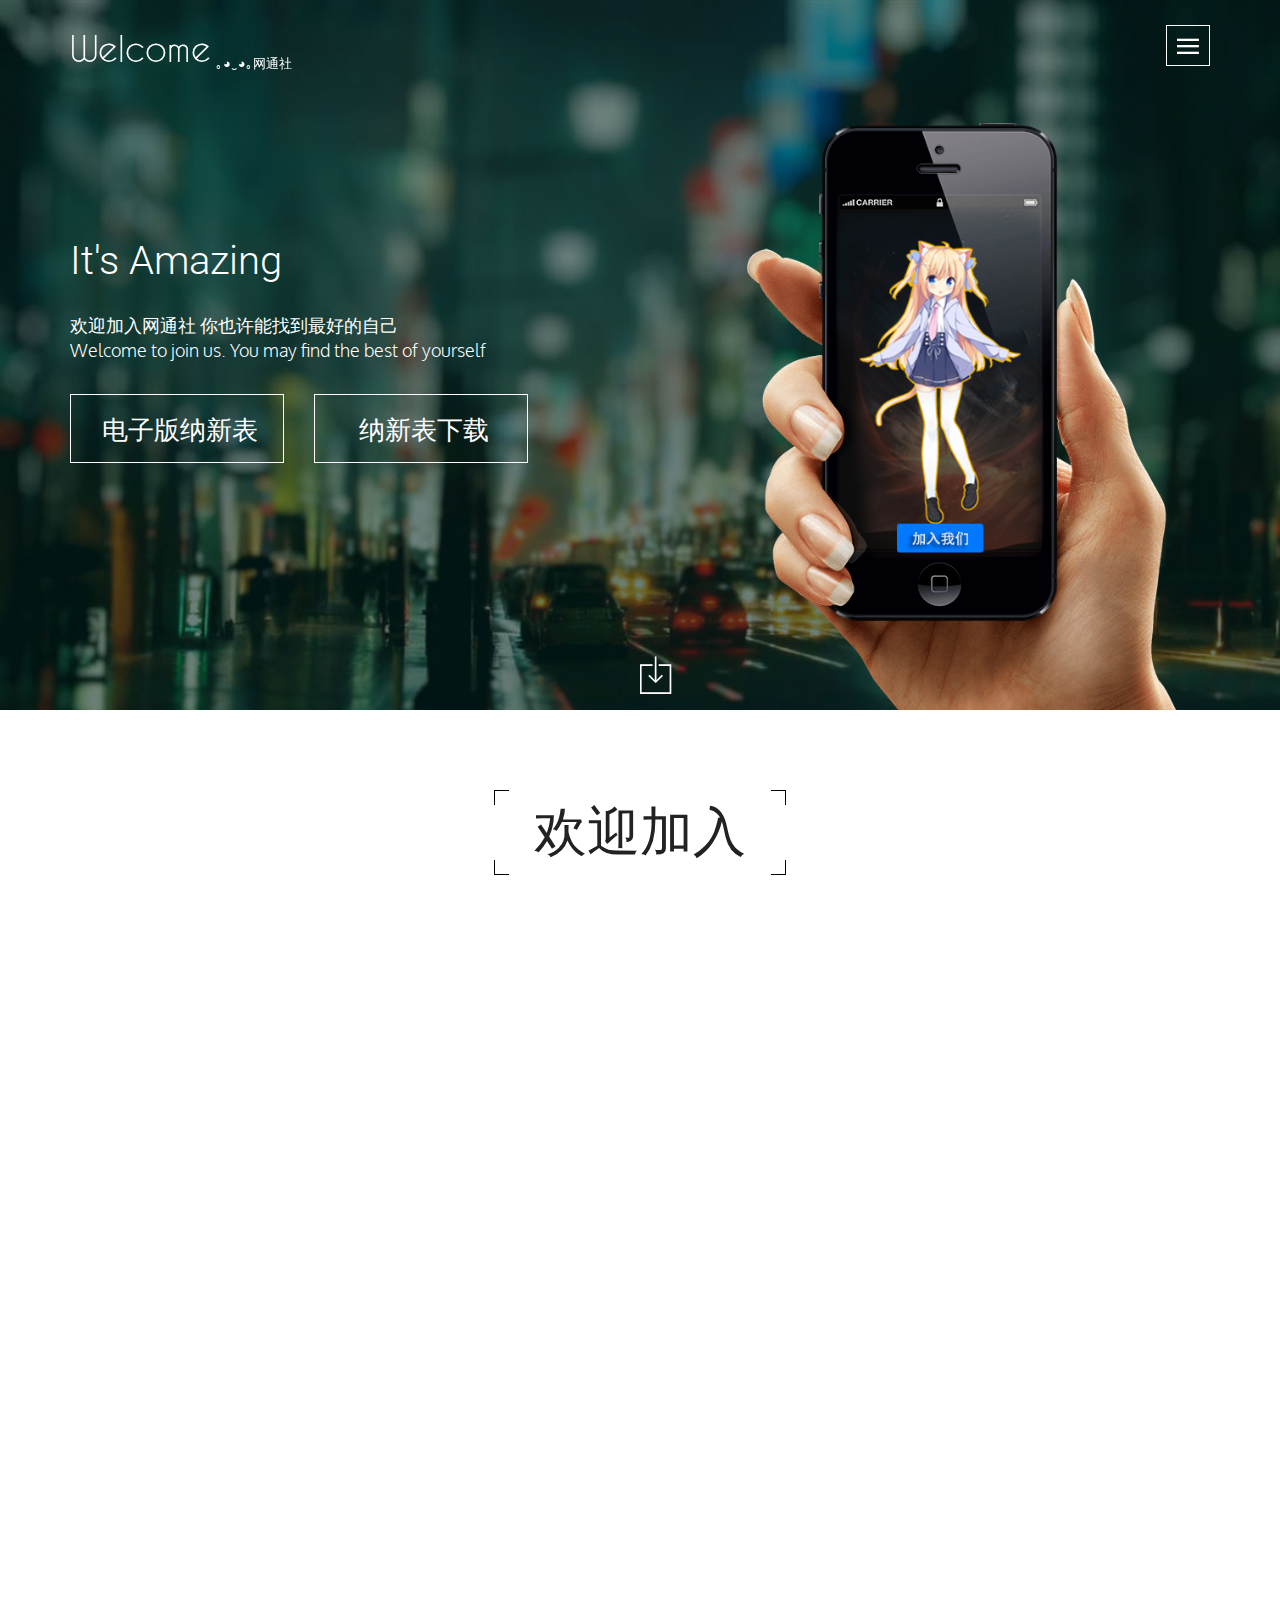
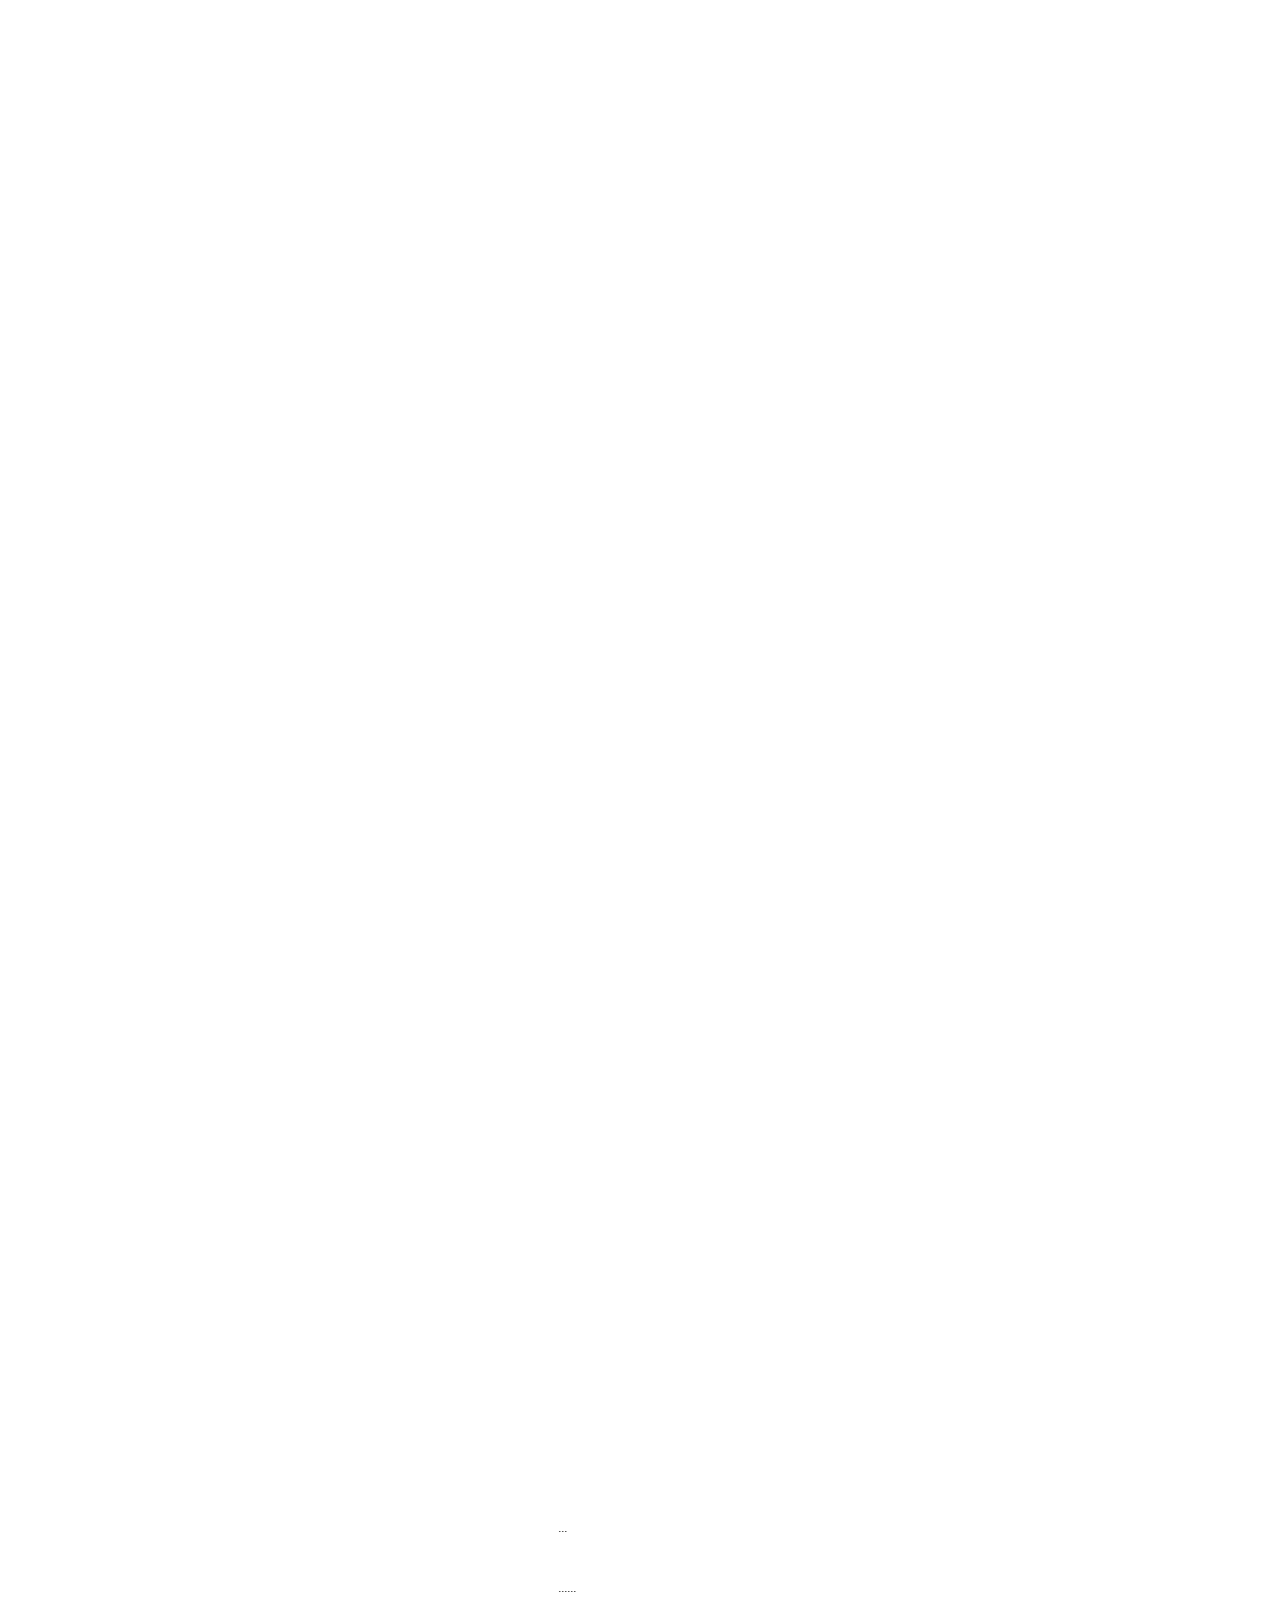
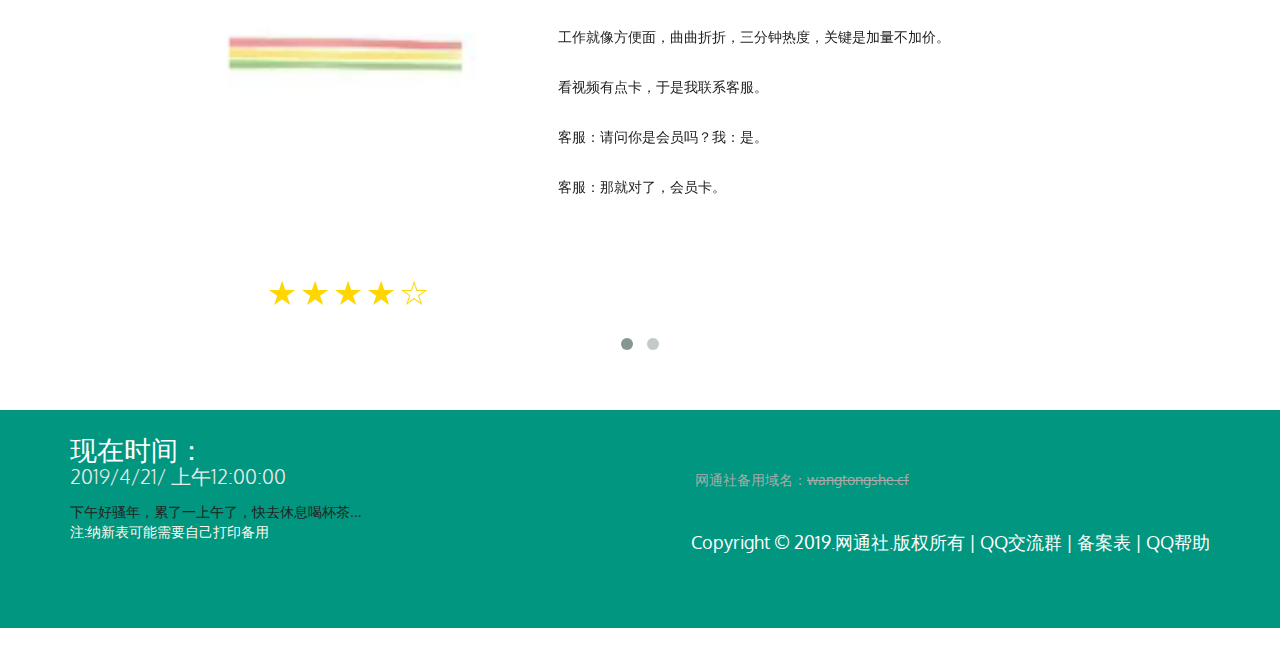
==== commit 5340b7e2: "Add files via upload" ====
--- a/index.html
+++ b/index.html
@@ -54,7 +54,7 @@
 <header class="sticky" id="header">
 	<section class="container">
 		<section class="row" id="logo_menu">
-			<section class="col-xs-8"><a class="logo" href="">Welcome</a></section>
+			<section class="col-xs-8"><a class="logo" href="">Welcome<sub><font size="2"> ｡◕‿◕｡网通社</font></sub></a></section>
 			<section class="col-xs-4"><a id="menu-toggle" href="#" class="toggle wow rotateIn" data-wow-delay="1s"><i class="ion-navicon"></i></a></section>
 		</section>
 	</section>
@@ -353,12 +353,12 @@
 
 				</div>
 				<div class="col-sm-6">
-				<li>
-					<iframe width="300" scrolling="no" height="25" frameborder="0" allowtransparency="true" src="//i.tianqi.com/index.php?c=code&id=10&color=%23FFFFFF&icon=1&site=12"></iframe>
-			     	<p><font color="#AAAAAA">&nbsp; &nbsp;&nbsp;&nbsp;&nbsp;&nbsp;&nbsp;&nbsp;&nbsp;网通社备用域名：wangtongshe.cf</font> </p>
+				<!-- &nbsp; 空格 -->
+				<p>&nbsp; &nbsp;&nbsp;&nbsp;&nbsp;&nbsp; &nbsp;&nbsp;&nbsp;<iframe width="300" scrolling="no" height="25" frameborder="0" allowtransparency="true" src="//i.tianqi.com/index.php?c=code&id=10&color=%23FFFFFF&icon=1&site=12"></iframe></p>
+			     	<p><font color="#AAAAAA">&nbsp; &nbsp;&nbsp;&nbsp;&nbsp;&nbsp;&nbsp;&nbsp;&nbsp;网通社备用域名：<s>wangtongshe.cf</s></font> </p>
 					<p class="copyright">Copyright © 2019.网通社.版权所有 | <a target="_blank" href="https://jq.qq.com/?_wv=1027&k=5MMlDx0"><font color="#FFFFFF">QQ交流群</font> </a> | <a target="_blank" href="https://docs.qq.com/sheet/BqI21X2yZIht12V1tk09xw9N4XuZvL4f3ITt0kpis54t1ryF1IQmKC2Cjyb92ibGp64mZsi22P8xXw21Zzzv0?opendocxfrom=admin&preview_token=&coord=A1%24A1%240%240%240%240&tab=BB08J2"><font color="#FFFFFF">备案表</font> </a>| <a target="_blank" href="https://wpa.qq.com/msgrd?v=3&uin=2719230241&site=qq&menu=yes"><font color="#FFFFFF">QQ帮助</font> </a</p>
-				<iframe width="300" scrolling="no" height="25" frameborder="0" allowtransparency="true" src="//i.tianqi.com/index.php?c=code&id=10&color=%23FFFFFF&icon=1&site=12"></iframe>
-						</li>                  
+
+				              
 				</div>
 			</section>
 		</section>
@@ -379,4 +379,4 @@
 <script src="assets/js/script.js"></script>
 
 </body>
-</html>
+</html>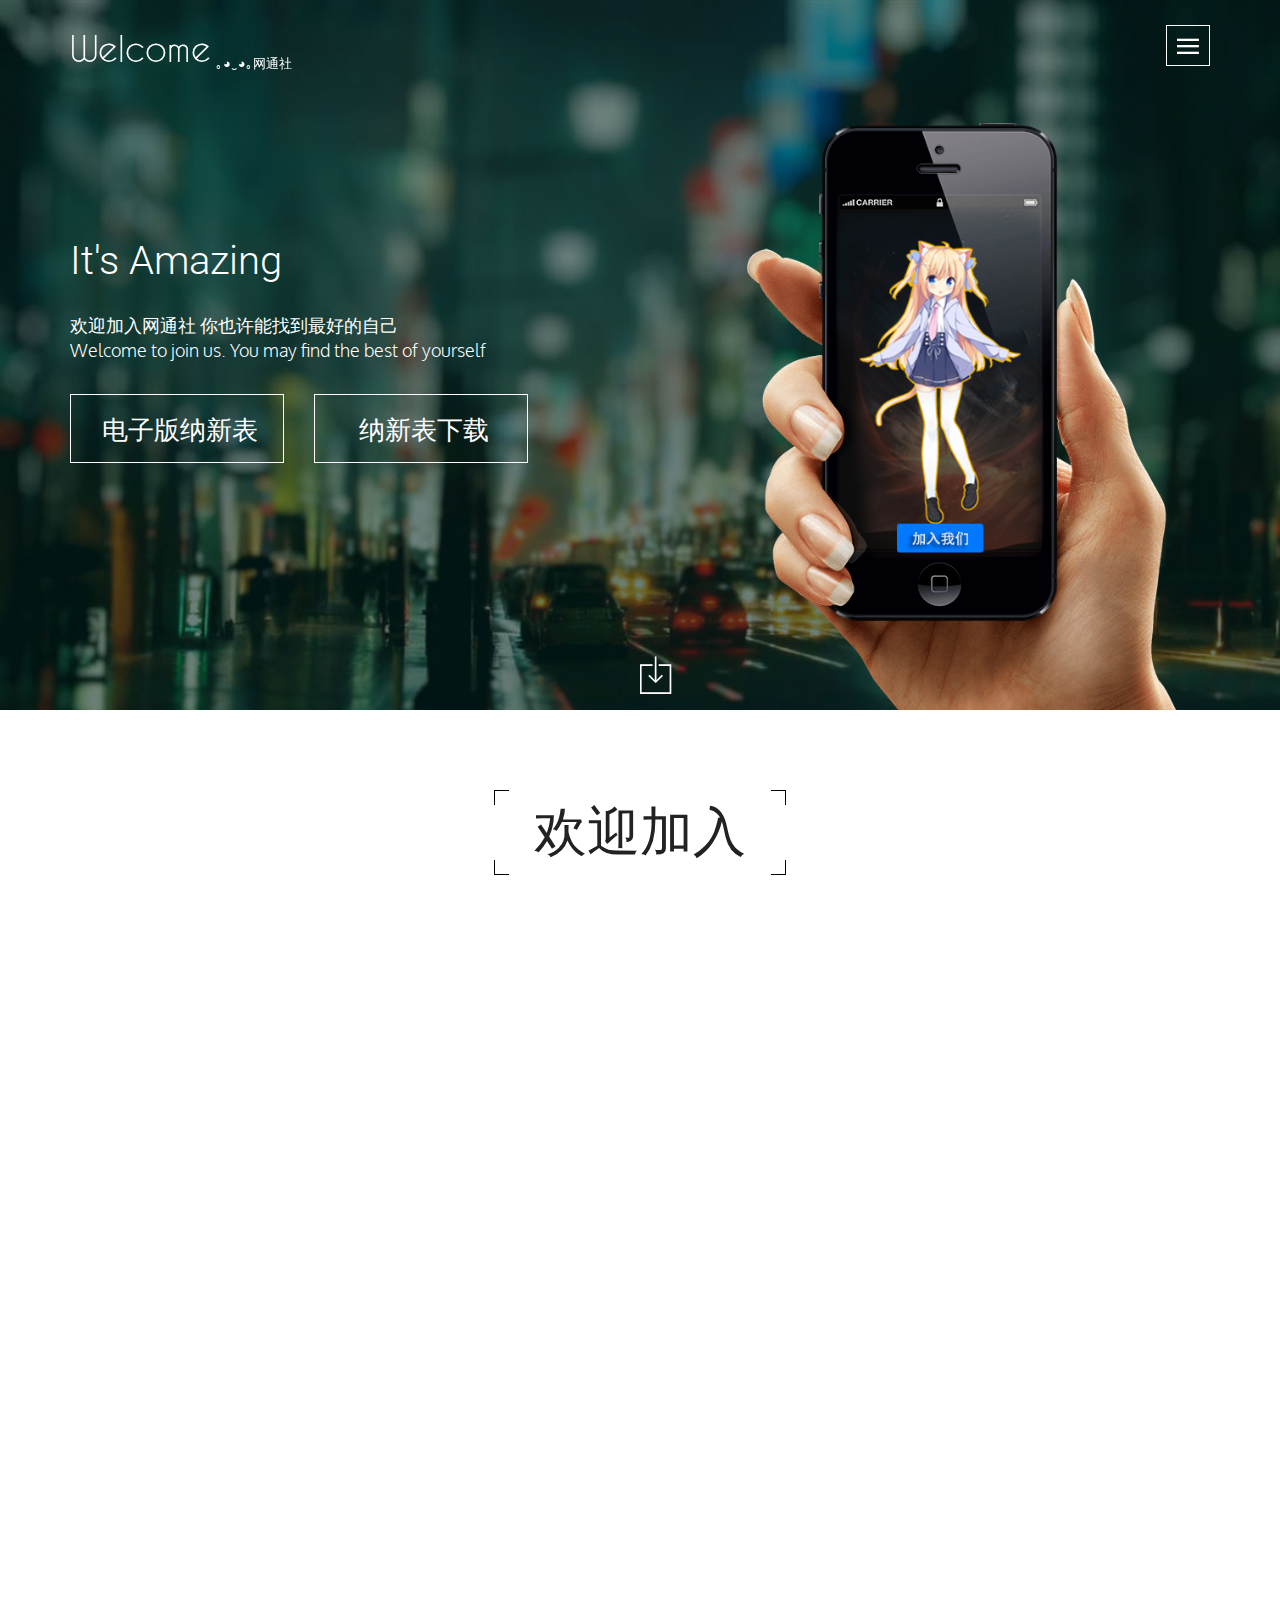
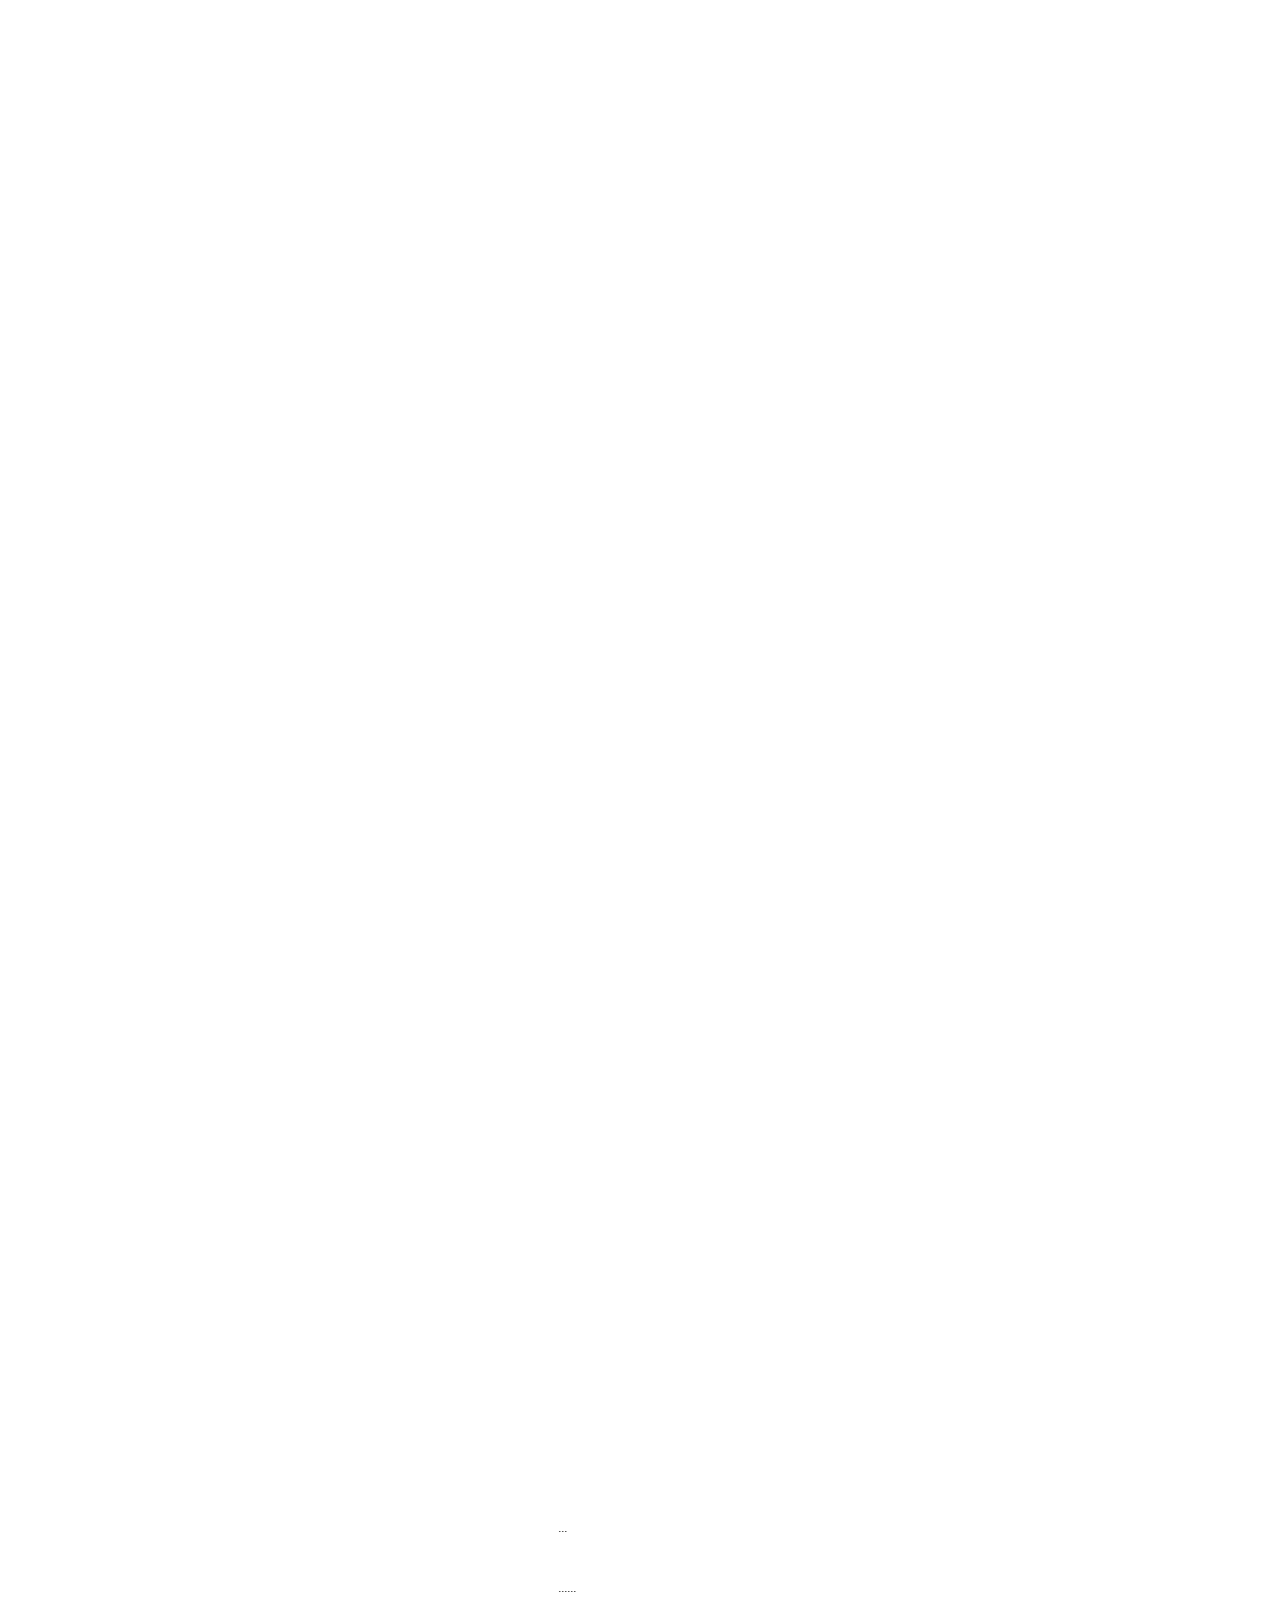
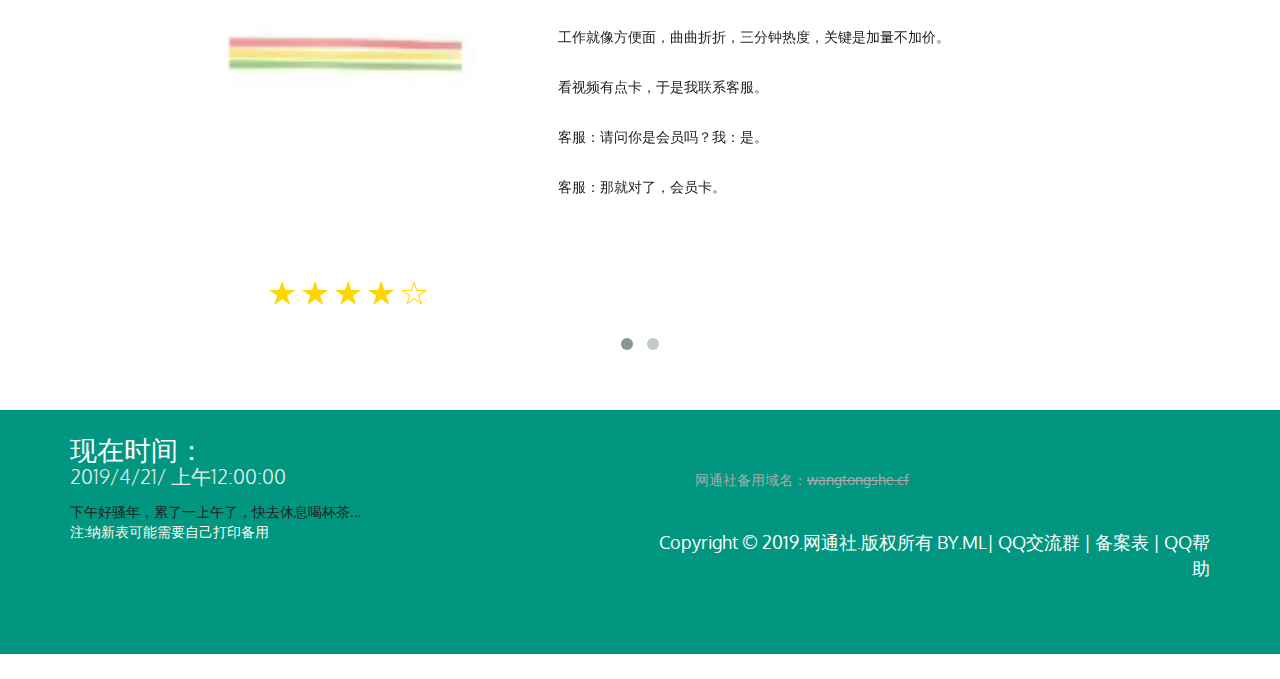
==== commit 9e8bf964: "Update index.html" ====
--- a/index.html
+++ b/index.html
@@ -356,7 +356,7 @@
 				<!-- &nbsp; 空格 -->
 				<p>&nbsp; &nbsp;&nbsp;&nbsp;&nbsp;&nbsp; &nbsp;&nbsp;&nbsp;<iframe width="300" scrolling="no" height="25" frameborder="0" allowtransparency="true" src="//i.tianqi.com/index.php?c=code&id=10&color=%23FFFFFF&icon=1&site=12"></iframe></p>
 			     	<p><font color="#AAAAAA">&nbsp; &nbsp;&nbsp;&nbsp;&nbsp;&nbsp;&nbsp;&nbsp;&nbsp;网通社备用域名：<s>wangtongshe.cf</s></font> </p>
-					<p class="copyright">Copyright © 2019.网通社.版权所有 | <a target="_blank" href="https://jq.qq.com/?_wv=1027&k=5MMlDx0"><font color="#FFFFFF">QQ交流群</font> </a> | <a target="_blank" href="https://docs.qq.com/sheet/BqI21X2yZIht12V1tk09xw9N4XuZvL4f3ITt0kpis54t1ryF1IQmKC2Cjyb92ibGp64mZsi22P8xXw21Zzzv0?opendocxfrom=admin&preview_token=&coord=A1%24A1%240%240%240%240&tab=BB08J2"><font color="#FFFFFF">备案表</font> </a>| <a target="_blank" href="https://wpa.qq.com/msgrd?v=3&uin=2719230241&site=qq&menu=yes"><font color="#FFFFFF">QQ帮助</font> </a</p>
+					<p class="copyright">Copyright © 2019.网通社.版权所有  BY.ML| <a target="_blank" href="https://jq.qq.com/?_wv=1027&k=5MMlDx0"><font color="#FFFFFF">QQ交流群</font> </a> | <a target="_blank" href="https://docs.qq.com/sheet/BqI21X2yZIht12V1tk09xw9N4XuZvL4f3ITt0kpis54t1ryF1IQmKC2Cjyb92ibGp64mZsi22P8xXw21Zzzv0?opendocxfrom=admin&preview_token=&coord=A1%24A1%240%240%240%240&tab=BB08J2"><font color="#FFFFFF">备案表</font> </a>| <a target="_blank" href="https://wpa.qq.com/msgrd?v=3&uin=2719230241&site=qq&menu=yes"><font color="#FFFFFF">QQ帮助</font> </a</p>
 
 				              
 				</div>
@@ -379,4 +379,4 @@
 <script src="assets/js/script.js"></script>
 
 </body>
-</html>+</html>
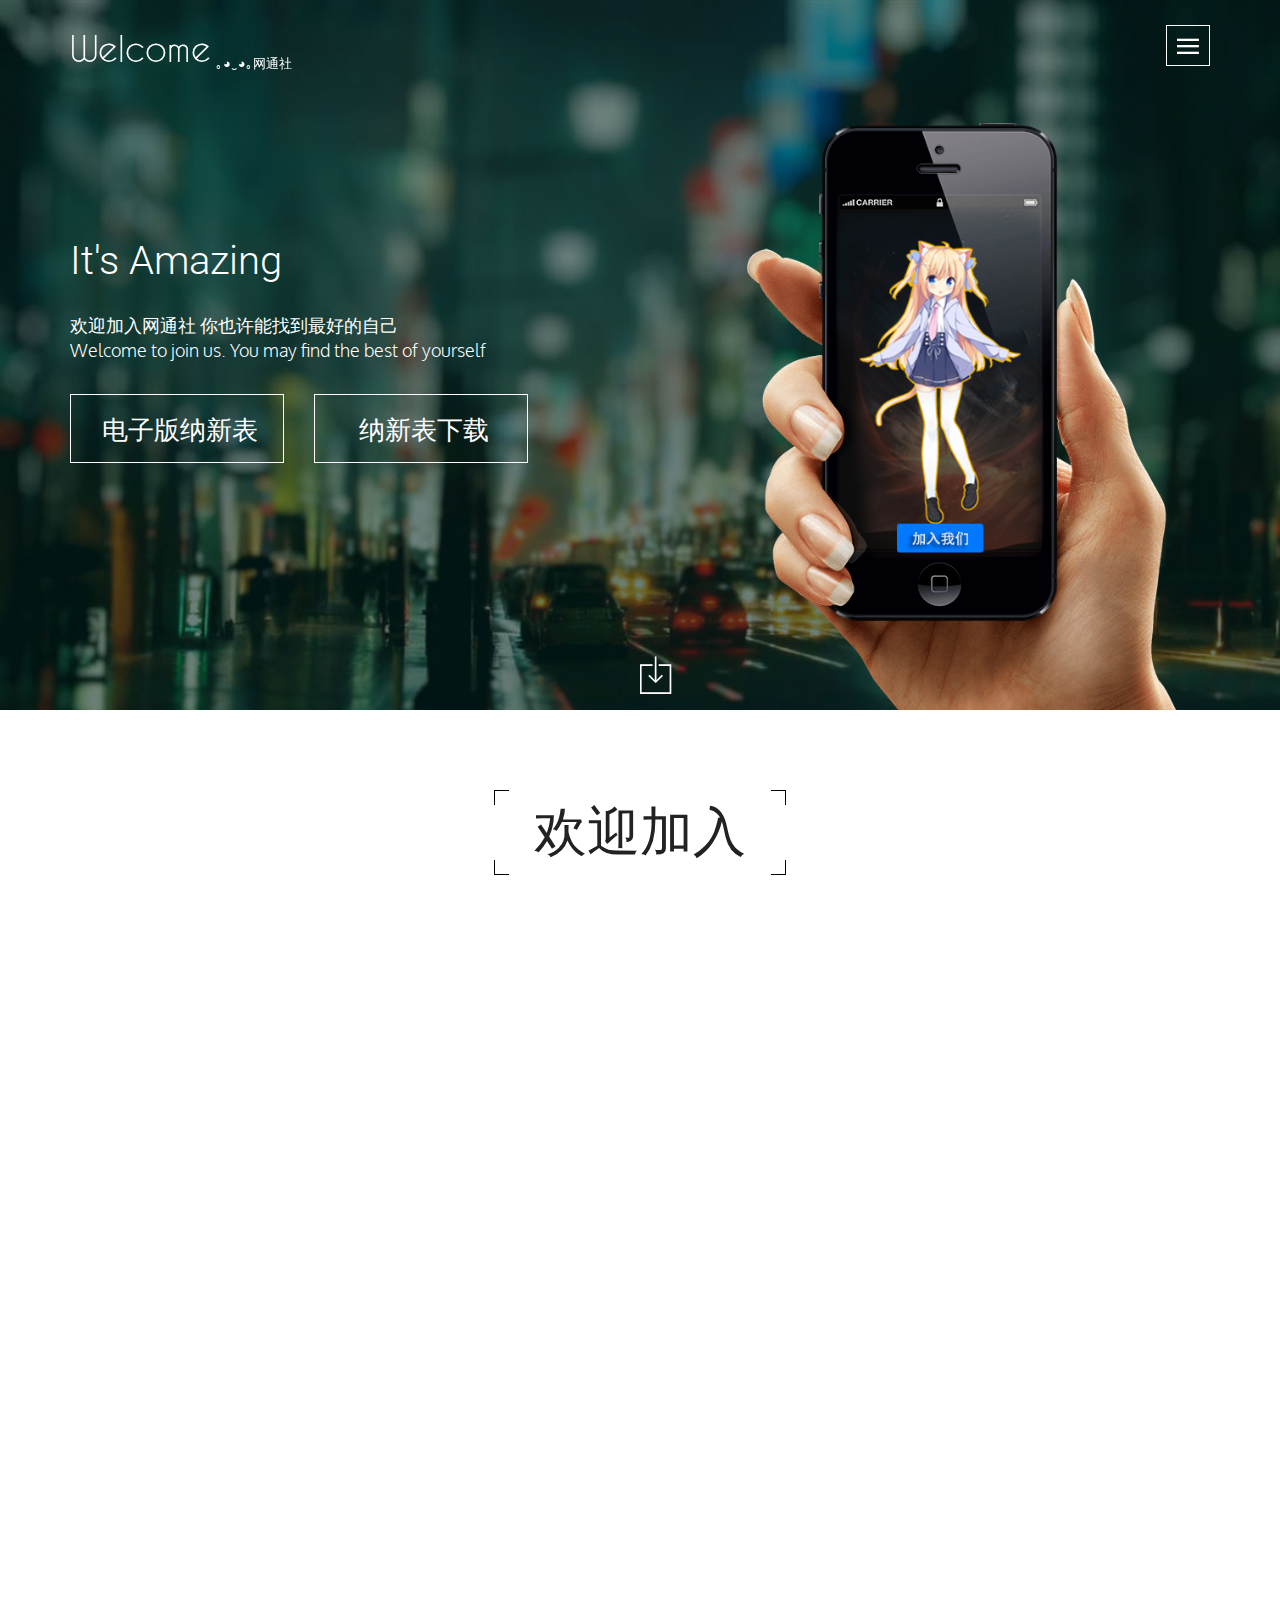
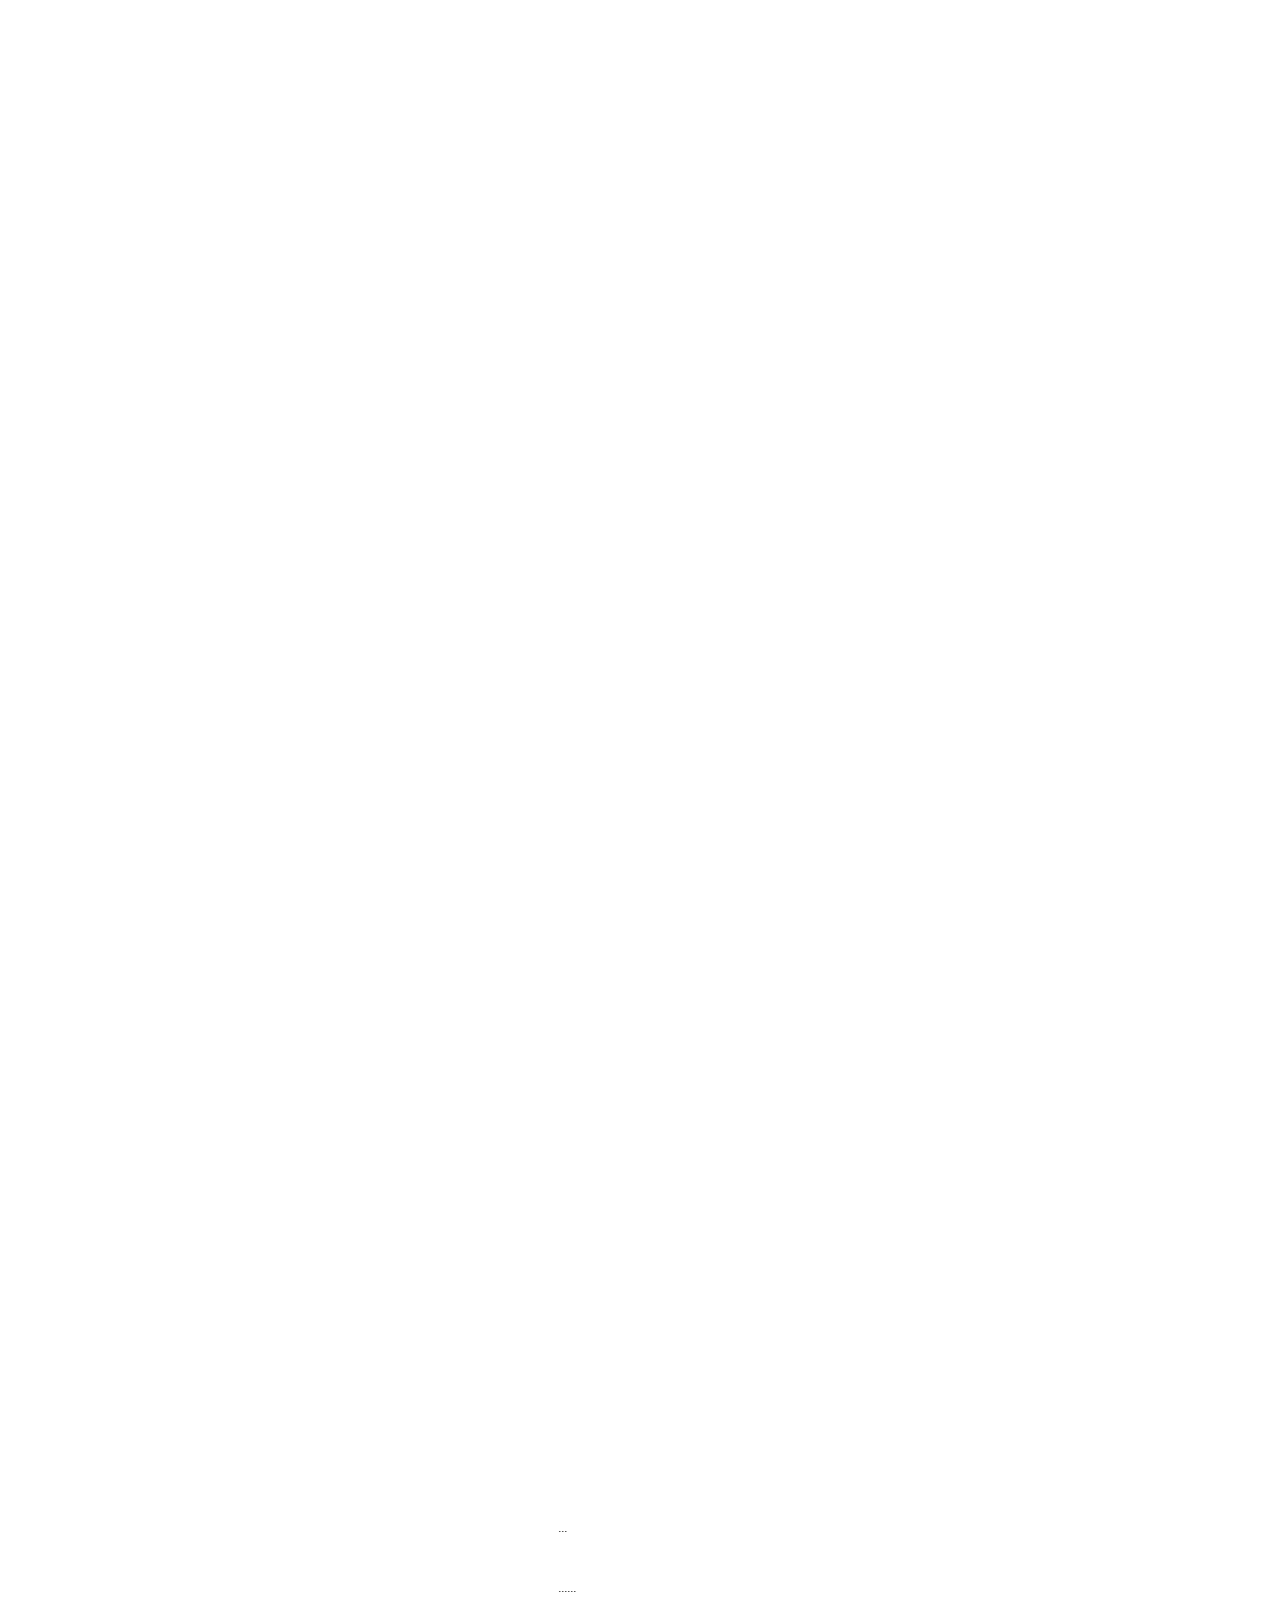
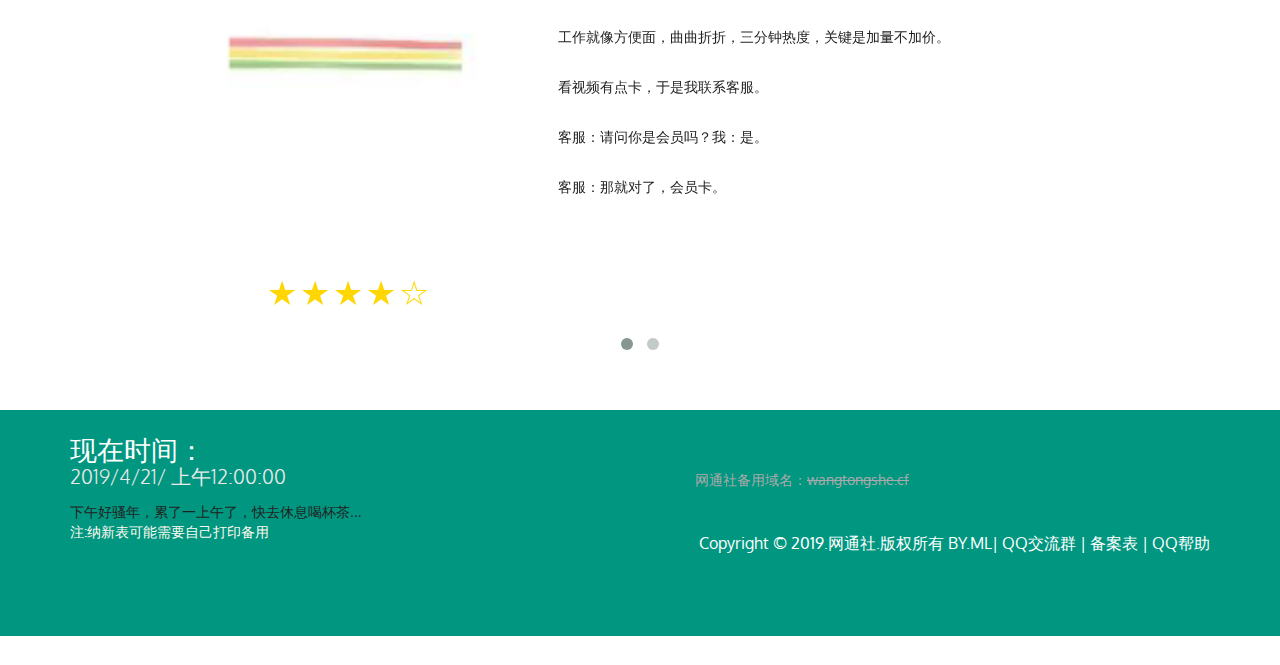
==== commit 20ff4806: "Update index.html" ====
--- a/index.html
+++ b/index.html
@@ -356,7 +356,7 @@
 				<!-- &nbsp; 空格 -->
 				<p>&nbsp; &nbsp;&nbsp;&nbsp;&nbsp;&nbsp; &nbsp;&nbsp;&nbsp;<iframe width="300" scrolling="no" height="25" frameborder="0" allowtransparency="true" src="//i.tianqi.com/index.php?c=code&id=10&color=%23FFFFFF&icon=1&site=12"></iframe></p>
 			     	<p><font color="#AAAAAA">&nbsp; &nbsp;&nbsp;&nbsp;&nbsp;&nbsp;&nbsp;&nbsp;&nbsp;网通社备用域名：<s>wangtongshe.cf</s></font> </p>
-					<p class="copyright">Copyright © 2019.网通社.版权所有  BY.ML| <a target="_blank" href="https://jq.qq.com/?_wv=1027&k=5MMlDx0"><font color="#FFFFFF">QQ交流群</font> </a> | <a target="_blank" href="https://docs.qq.com/sheet/BqI21X2yZIht12V1tk09xw9N4XuZvL4f3ITt0kpis54t1ryF1IQmKC2Cjyb92ibGp64mZsi22P8xXw21Zzzv0?opendocxfrom=admin&preview_token=&coord=A1%24A1%240%240%240%240&tab=BB08J2"><font color="#FFFFFF">备案表</font> </a>| <a target="_blank" href="https://wpa.qq.com/msgrd?v=3&uin=2719230241&site=qq&menu=yes"><font color="#FFFFFF">QQ帮助</font> </a</p>
+					<p class="copyright"><font size="3">Copyright © 2019.网通社.版权所有  BY.ML| <a target="_blank" href="https://jq.qq.com/?_wv=1027&k=5MMlDx0"><font color="#FFFFFF">QQ交流群</font> </a> | <a target="_blank" href="https://docs.qq.com/sheet/BqI21X2yZIht12V1tk09xw9N4XuZvL4f3ITt0kpis54t1ryF1IQmKC2Cjyb92ibGp64mZsi22P8xXw21Zzzv0?opendocxfrom=admin&preview_token=&coord=A1%24A1%240%240%240%240&tab=BB08J2"><font color="#FFFFFF">备案表</font> </a>| <a target="_blank" href="https://wpa.qq.com/msgrd?v=3&uin=2719230241&site=qq&menu=yes"><font color="#FFFFFF">QQ帮助</font> </a</p>
 
 				              
 				</div>
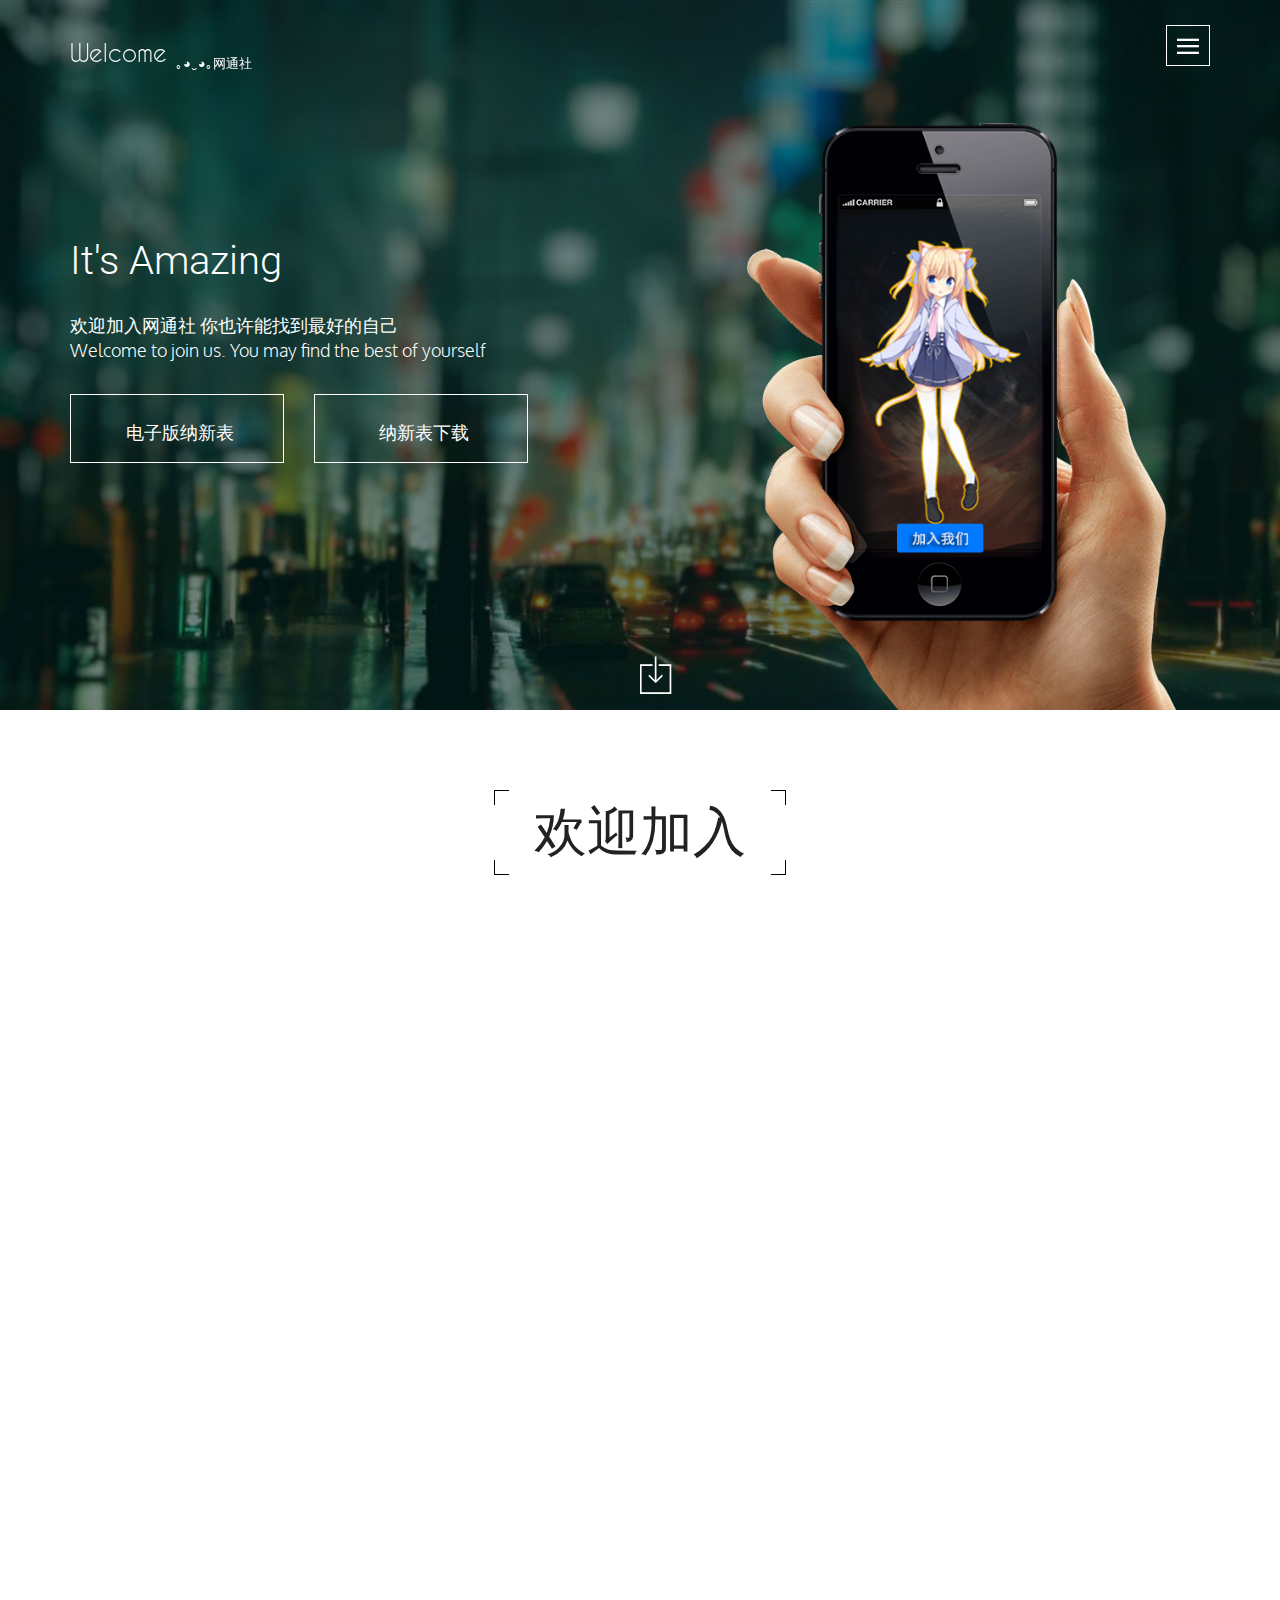
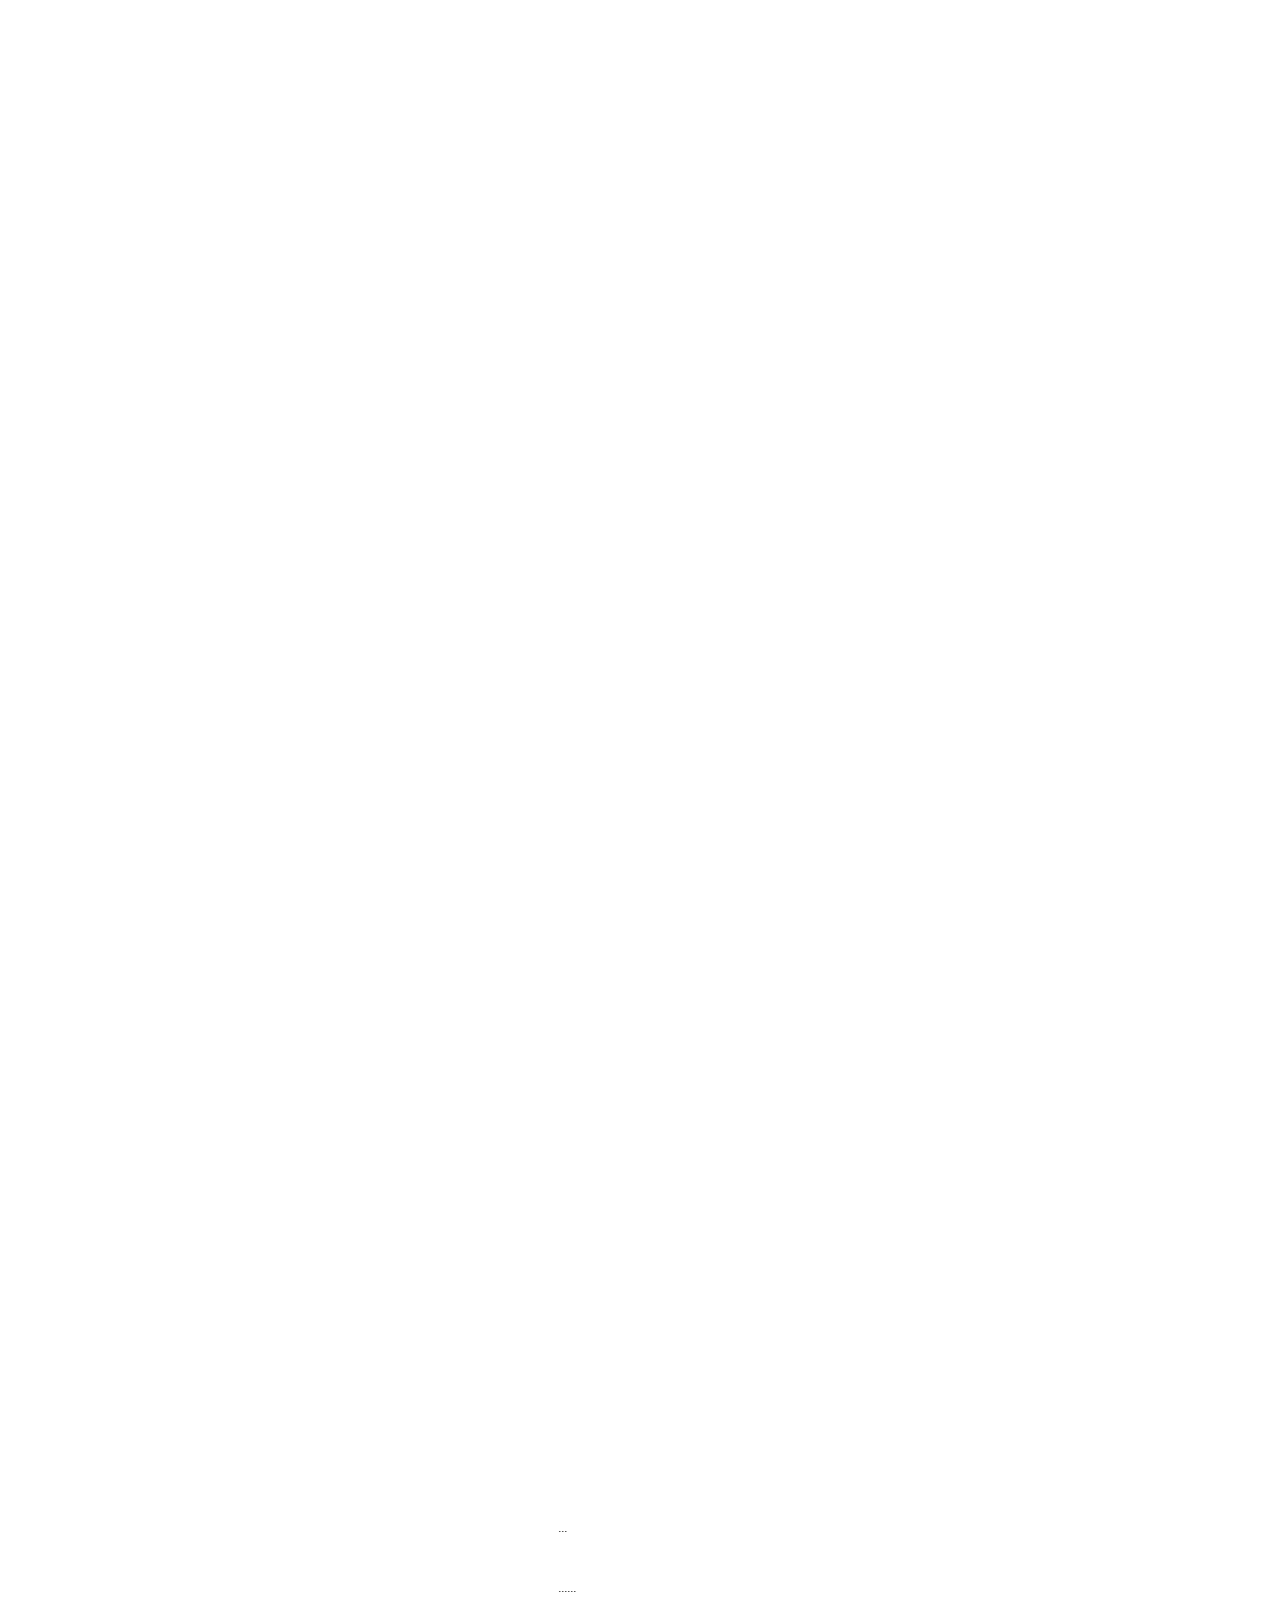
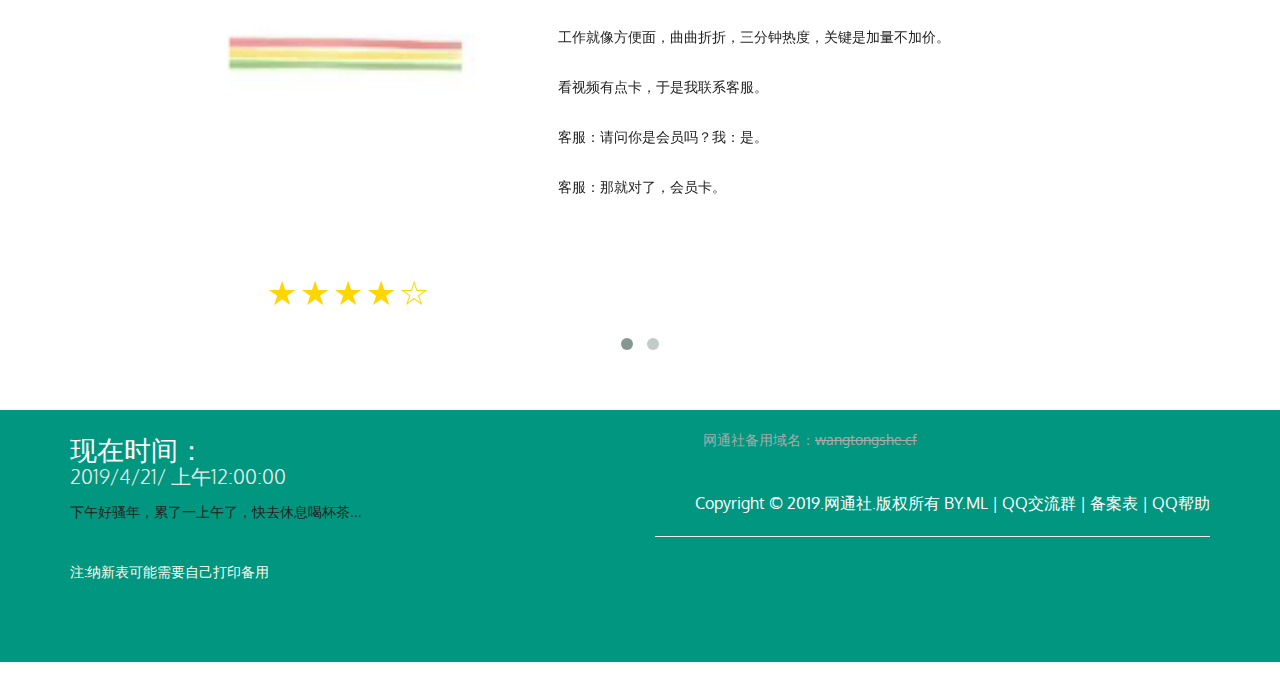
==== commit 52b32d8f: "Add files via upload" ====
--- a/index.html
+++ b/index.html
@@ -54,7 +54,7 @@
 <header class="sticky" id="header">
 	<section class="container">
 		<section class="row" id="logo_menu">
-			<section class="col-xs-8"><a class="logo" href="">Welcome<sub><font size="2"> ｡◕‿◕｡网通社</font></sub></a></section>
+			<section class="col-xs-8"><a class="logo" href=""><font size="5">Welcome</font><sub> <font size="2">｡◕‿◕｡网通社</font></sub></a></section>
 			<section class="col-xs-4"><a id="menu-toggle" href="#" class="toggle wow rotateIn" data-wow-delay="1s"><i class="ion-navicon"></i></a></section>
 		</section>
 	</section>
@@ -74,12 +74,12 @@
 					<div class="row">
 						<div class="col-xs-6 col-sm-6 col-md-5">
 							<div>
-								<a href="https://docs.qq.com/doc/DSVpMaHB0bk15SWVu" target="_blank" class="polo-btn store wow animated bounceInUp"><i class=""></i> 电子版纳新表</a>
+								<a href="https://docs.qq.com/doc/DSVpMaHB0bk15SWVu" target="_blank" class="polo-btn store wow animated bounceInUp"><i class=""></i> <font size="4">电子版纳新表</font></a>
 							</div>
 						</div>
 						<div class="col-xs-6 col-sm-6 col-md-5">
 							<div>
-								<a href="src/doc/网通社·社团纳新表.doc" target="_blank" class="polo-btn store wow animated bounceInUp"><i class=""></i> 纳新表下载</a>
+								<a href="src/doc/网通社·社团纳新表.doc" target="_blank" class="polo-btn store wow animated bounceInUp"><i class=""></i> <font size="4">纳新表下载</font></a>
 							</div>
 						</div>
 					</div>
@@ -349,24 +349,29 @@
 document.write("晚上好骚年，快睡觉吧别忙了，明天的日头照样红...");
 }
 </script><!-- 网页时间段提示语 -->
+<!--天气代码-->		
+				<p>&nbsp; &nbsp;&nbsp;&nbsp;&nbsp;&nbsp; &nbsp;&nbsp;&nbsp;<iframe width="300" scrolling="no" height="25" frameborder="0" allowtransparency="true" src="//i.tianqi.com/index.php?c=code&id=10&color=%23FFFFFF&icon=1&site=12"></iframe></p>
+	     	
 <p><font color="#FFFAF0">注:纳新表可能需要自己打印备用</font> </p>
 
 				</div>
 				<div class="col-sm-6">
 				<!-- &nbsp; 空格 -->
-				<p>&nbsp; &nbsp;&nbsp;&nbsp;&nbsp;&nbsp; &nbsp;&nbsp;&nbsp;<iframe width="300" scrolling="no" height="25" frameborder="0" allowtransparency="true" src="//i.tianqi.com/index.php?c=code&id=10&color=%23FFFFFF&icon=1&site=12"></iframe></p>
-			     	<p><font color="#AAAAAA">&nbsp; &nbsp;&nbsp;&nbsp;&nbsp;&nbsp;&nbsp;&nbsp;&nbsp;网通社备用域名：<s>wangtongshe.cf</s></font> </p>
-					<p class="copyright"><font size="3">Copyright © 2019.网通社.版权所有  BY.ML| <a target="_blank" href="https://jq.qq.com/?_wv=1027&k=5MMlDx0"><font color="#FFFFFF">QQ交流群</font> </a> | <a target="_blank" href="https://docs.qq.com/sheet/BqI21X2yZIht12V1tk09xw9N4XuZvL4f3ITt0kpis54t1ryF1IQmKC2Cjyb92ibGp64mZsi22P8xXw21Zzzv0?opendocxfrom=admin&preview_token=&coord=A1%24A1%240%240%240%240&tab=BB08J2"><font color="#FFFFFF">备案表</font> </a>| <a target="_blank" href="https://wpa.qq.com/msgrd?v=3&uin=2719230241&site=qq&menu=yes"><font color="#FFFFFF">QQ帮助</font> </a</p>
-
+				
+					<p><font color="#AAAAAA">&nbsp; &nbsp; &nbsp;&nbsp;&nbsp;&nbsp;&nbsp;&nbsp;&nbsp;&nbsp;网通社备用域名：<s>wangtongshe.cf</s></font> </p>
+			
+			<p  class="copyright"><font size="3">Copyright © 2019.网通社.版权所有 BY.ML | <a target="_blank" href="https://jq.qq.com/?_wv=1027&k=5MMlDx0"><font color="#FFFFFF">QQ交流群</font> </a> | <a target="_blank" href="https://docs.qq.com/sheet/BqI21X2yZIht12V1tk09xw9N4XuZvL4f3ITt0kpis54t1ryF1IQmKC2Cjyb92ibGp64mZsi22P8xXw21Zzzv0?opendocxfrom=admin&preview_token=&coord=A1%24A1%240%240%240%240&tab=BB08J2"><font color="#FFFFFF">备案表</font> </a>| <a target="_blank" href="https://wpa.qq.com/msgrd?v=3&uin=2719230241&site=qq&menu=yes"><font color="#FFFFFF">QQ帮助</font> </a</p>
+<HR>
 				              
 				</div>
 			</section>
 		</section>
 	</section>
 
-<!-- 百度分享功能 -->
+<!-- 百度分享功能 
 <script>window._bd_share_config={"common":{"bdSnsKey":{},"bdText":"","bdMini":"1","bdMiniList":["mshare","qzone","tsina","weixin","sqq","youdao","fbook","twi","evernotecn","copy","print"],"bdPic":"","bdStyle":"0","bdSize":"16"},"slide":{"type":"slide","bdImg":"4","bdPos":"left","bdTop":"250"},"selectShare":{"bdContainerClass":null,"bdSelectMiniList":["qzone","tsina","tqq","renren","weixin"]}};with(document)0[(getElementsByTagName('head')[0]||body).appendChild(createElement('script')).src='http://bdimg.share.baidu.com/static/api/js/share.js?v=89860593.js?cdnversion='+~(-new Date()/36e5)];</script>
-		<script type="text/javascript">
+-->	
+	<script type="text/javascript">
         /*7Core-CN - 网页鼠标点击特效（爱心）*/
         !function (e, t, a) {function r() {for (var e = 0; e < s.length; e++) s[e].alpha <= 0 ? (t.body.removeChild(s[e].el), s.splice(e, 1)) : (s[e].y--, s[e].scale += .004, s[e].alpha -= .013, s[e].el.style.cssText = "left:" + s[e].x + "px;top:" + s[e].y + "px;opacity:" + s[e].alpha + ";transform:scale(" + s[e].scale + "," + s[e].scale + ") rotate(45deg);background:" + s[e].color + ";z-index:99999");requestAnimationFrame(r)}function n() {var t = "function" == typeof e.onclick && e.onclick;e.onclick = function (e) {t && t(), o(e)}}function o(e) {var a = t.createElement("div");a.className = "heart", s.push({el: a,x: e.clientX - 5,y: e.clientY - 5,scale: 1,alpha: 1,color: c()}), t.body.appendChild(a)}function i(e) {var a = t.createElement("style");a.type = "text/css";try {a.appendChild(t.createTextNode(e))} catch (t) {a.styleSheet.cssText = e}t.getElementsByTagName("head")[0].appendChild(a)}function c() {return "rgb(" + ~~(255 * Math.random()) + "," + ~~(255 * Math.random()) + "," + ~~(255 * Math.random()) + ")"}var s = [];e.requestAnimationFrame = e.requestAnimationFrame || e.webkitRequestAnimationFrame || e.mozRequestAnimationFrame || e.oRequestAnimationFrame || e.msRequestAnimationFrame || function (e) {setTimeout(e, 1e3 / 60)}, i(".heart{width: 10px;height: 10px;position: fixed;background: #f00;transform: rotate(45deg);-webkit-transform: rotate(45deg);-moz-transform: rotate(45deg);}.heart:after,.heart:before{content: '';width: inherit;height: inherit;background: inherit;border-radius: 50%;-webkit-border-radius: 50%;-moz-border-radius: 50%;position: fixed;}.heart:after{top: -5px;}.heart:before{left: -5px;}"), n(), r()}(window, document);
 </script>
@@ -379,4 +384,4 @@
 <script src="assets/js/script.js"></script>
 
 </body>
-</html>
+</html>